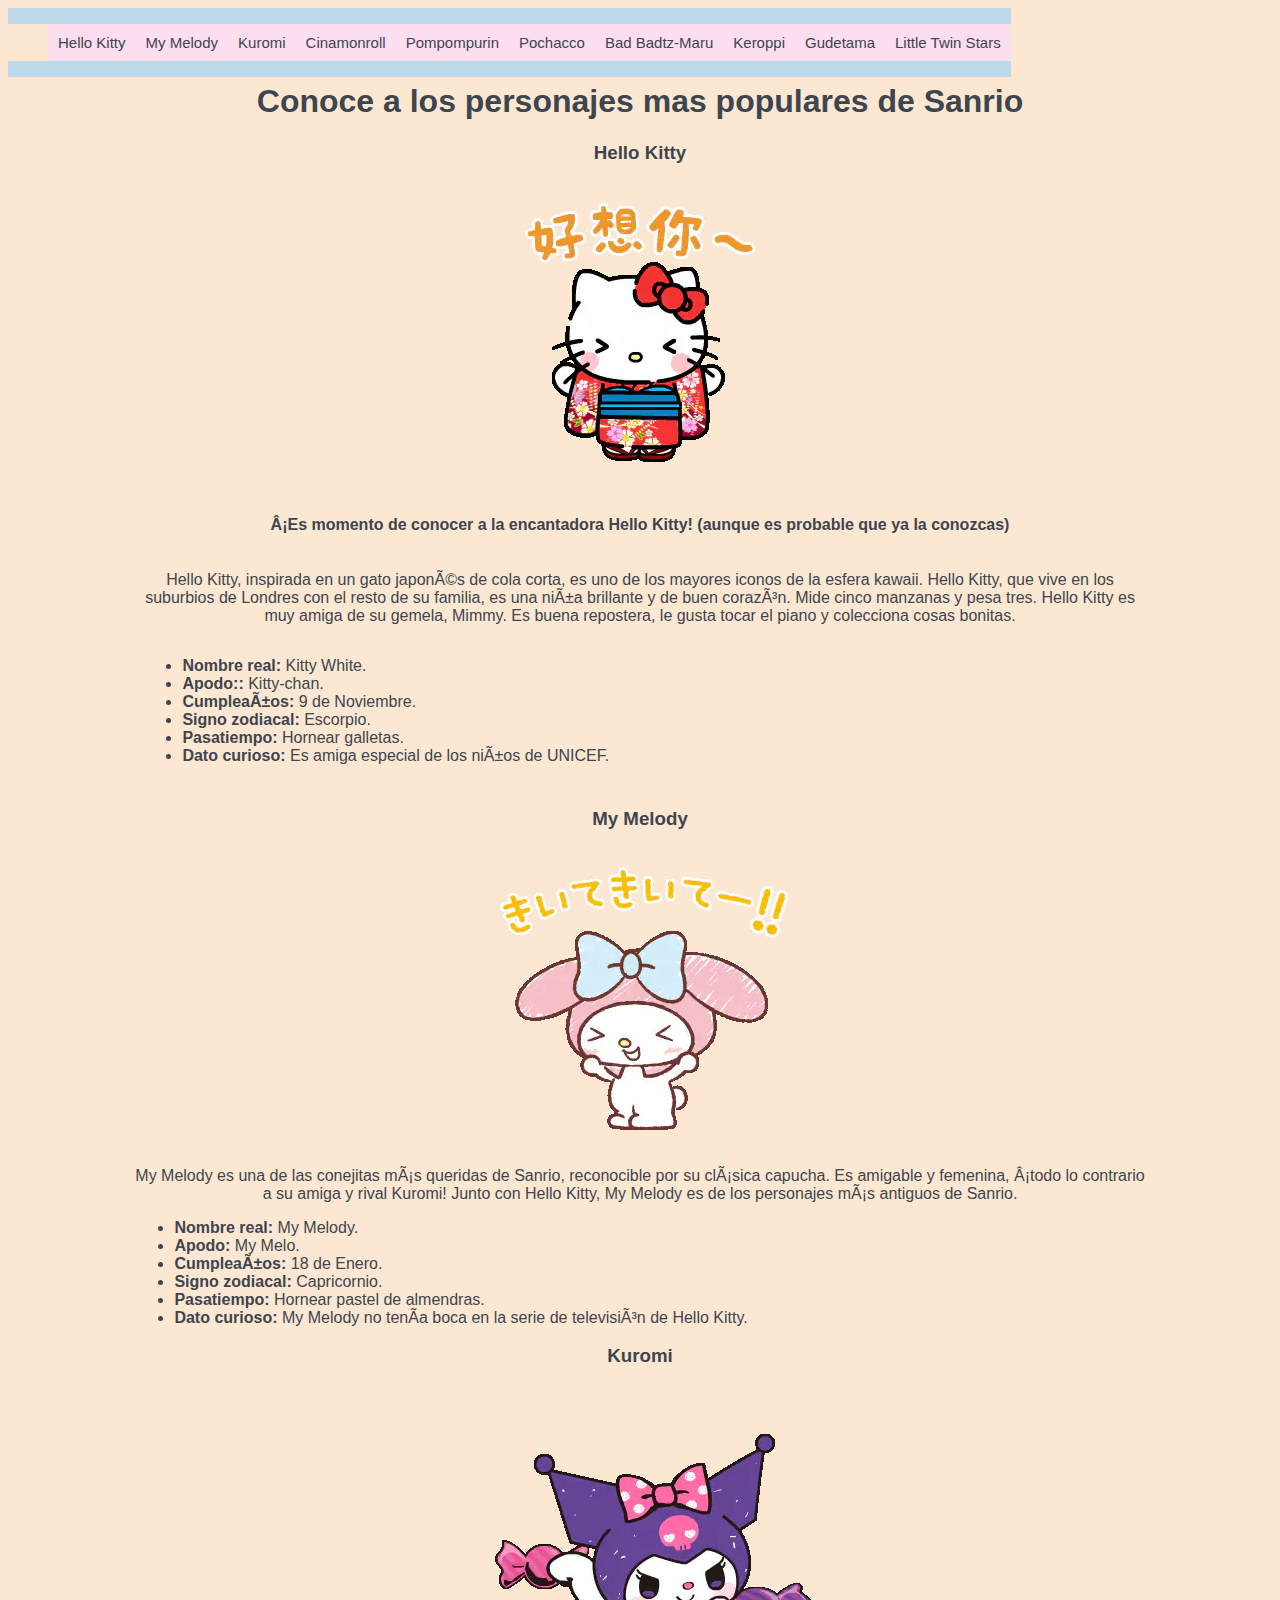
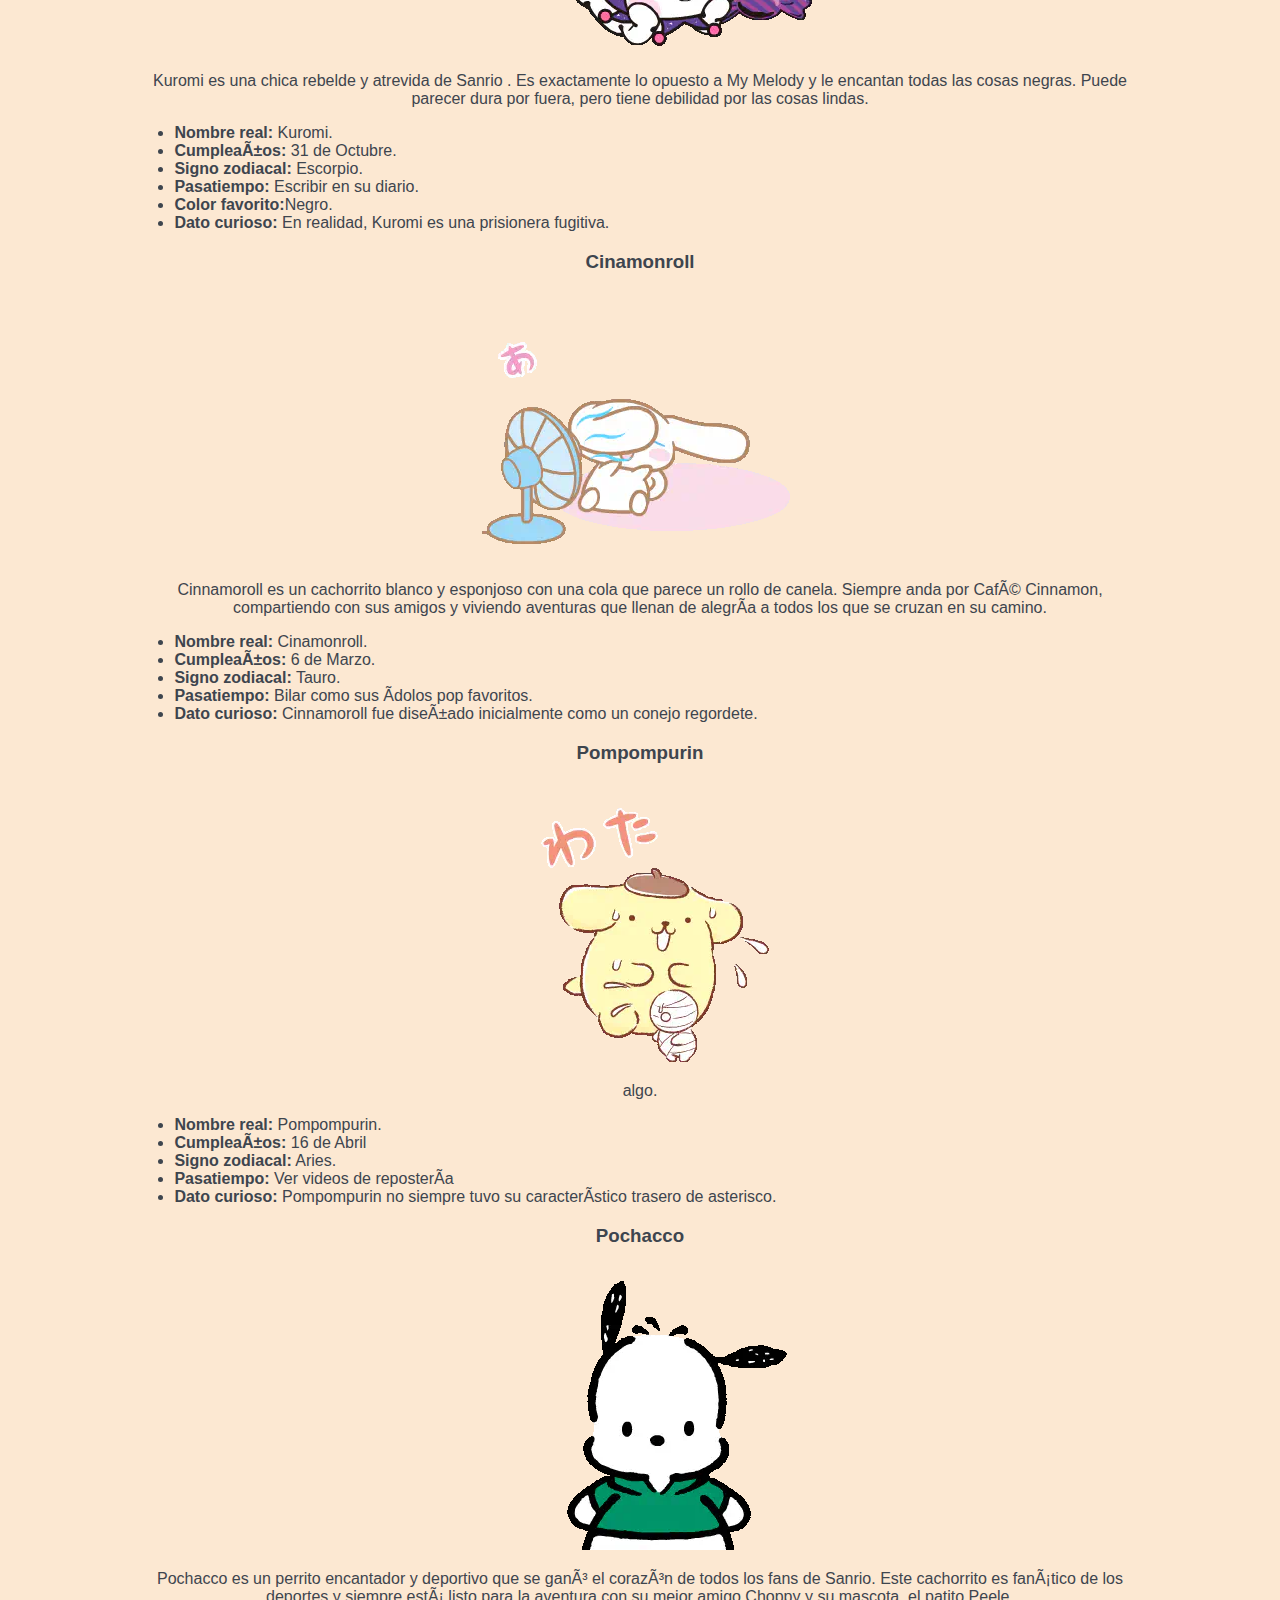
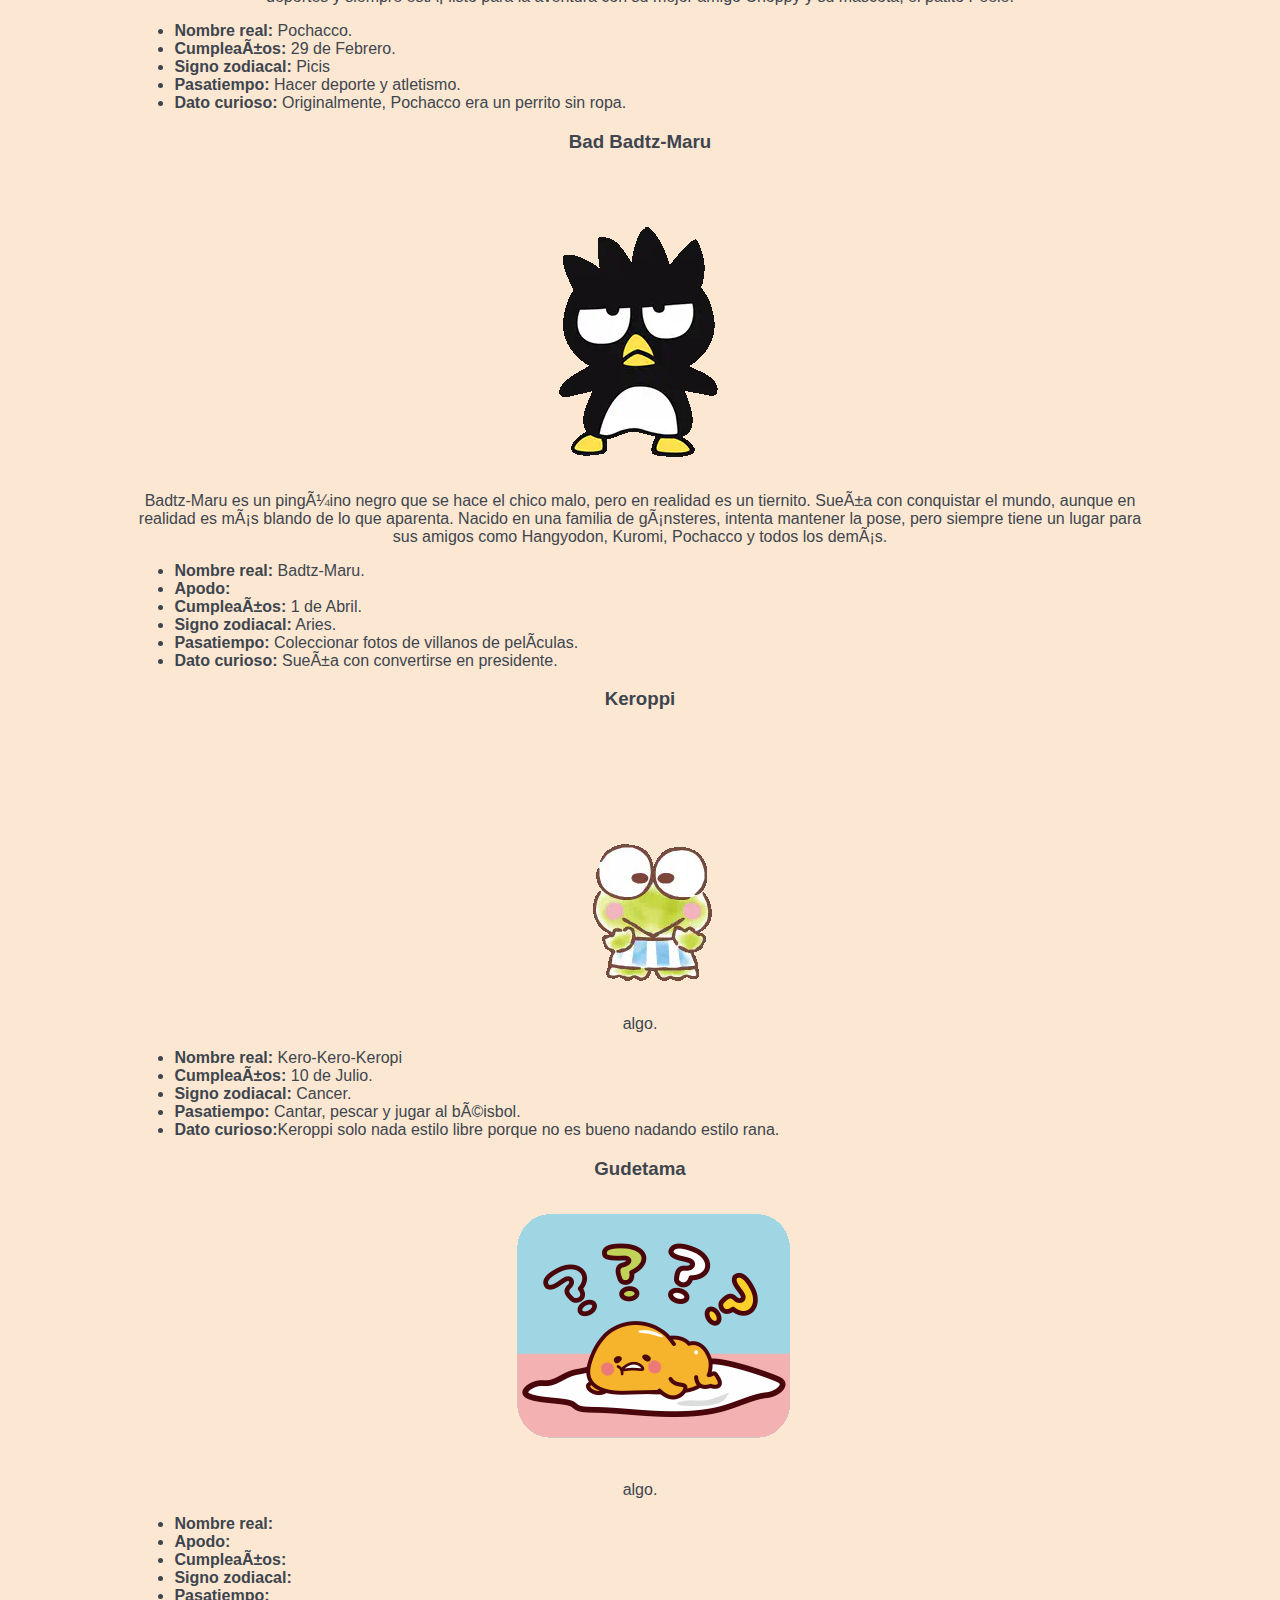
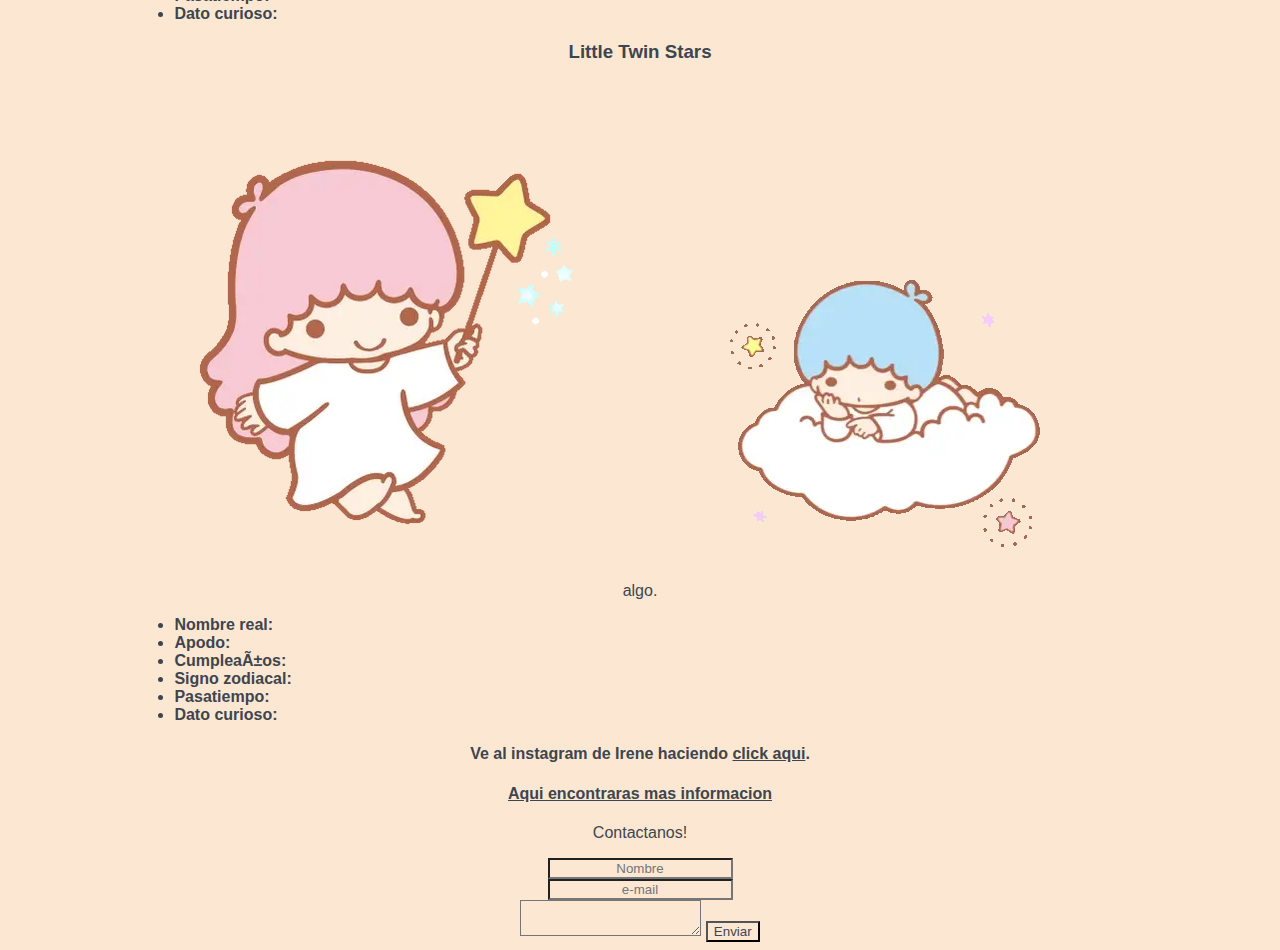
==== index.html @ 8464c9fd "Segundo commit" ====
<!-- La estructura se crea sola poniendo ! (opcion 1, solo un '!') -->
<!DOCTYPE html>
<html lang="en">

    <head>
        <meyta charset="UTF-8">
            <meta name="viewport" content="width=device-width, inicial-scale=1.0">
            <title>Blog Sanrio</title>
        <link rel="stylesheet" href="style.css">
        <link rel="shortcut icon" href ="icon.ico" />
    </head>

    <body> 
        <!-- Esto es lo que se ve en la pagina  -->
        <!-- Para comentarios 
         Control +  K + C y forma 
         un parrafo -->
        
        

        <header>
            <nav>
                <ul>
                    <li><a href="#helloKitty">Hello Kitty</a></li>
                    <li><a href="#myMelody">My Melody</a></li>
                    <li><a href="#kuromi">Kuromi</a></l>
                    <li><a href="#cinamonroll">Cinamonroll</a></li>
                    <li><a href="#pompompurin">Pompompurin</a></li>
                    <li><a href="#pochacco">Pochacco</a></li>
                    <li><a href="#badBadtzMaru">Bad Badtz-Maru</a></li>
                    <li><a href="#keroppi">Keroppi</a></li>
                    <li><a href="#gudetama">Gudetama</a></li>
                    <li><a href="#littleTwinStars">Little Twin Stars</a></li>
                </ul>
            </nav>
        </header>
        <br><br><br>

        <div class="contenedor">
            <h1>Conoce a los personajes mas populares de Sanrio</h1>

            <h3 id="helloKitty">Hello Kitty</h3>

            <div class="imagen">
                <img src="Hello Kitty.webp" alt="HelloKitty">
            </div>


            <div class="seccionUno">
                <h4>¡Es momento de conocer a la encantadora Hello Kitty! (aunque es probable que ya la conozcas)</h4>
                <p>Hello Kitty, inspirada en un gato japonés de cola corta,  es uno de los mayores iconos de la esfera kawaii. Hello Kitty, que vive en los suburbios de Londres con el resto de su familia, es una niña brillante y de buen corazón. Mide cinco manzanas y pesa tres. Hello Kitty es muy amiga de su gemela, Mimmy. Es buena repostera, le gusta tocar el piano y colecciona cosas bonitas. </p>

                <div class="datos">
                    <ul>
                        <li><strong>Nombre real:</strong> Kitty White.</li>
                        <li><strong>Apodo::</strong> Kitty-chan.</li>
                        <li><strong>Cumpleaños:</strong> 9 de Noviembre.</li>
                        <li><strong>Signo zodiacal:</strong> Escorpio.</li>
                        <li><strong>Pasatiempo:</strong> Hornear galletas.</li>
                        <li><strong>Dato curioso:</strong> Es amiga especial de los niños de UNICEF.</li>
                    </ul>
                </div>

            </div>


            <h3 id="myMelody">My Melody</h3>
            <img src="My Melody.webp" alt="MyMelody">
            <p>My Melody es una de las conejitas más queridas de Sanrio, reconocible por su clásica capucha. Es amigable y femenina, ¡todo lo contrario a su amiga y rival Kuromi! Junto con Hello Kitty, My Melody es de los personajes más antiguos de Sanrio.</p>
            <div class="datos">
                <ul>
                    <li><strong>Nombre real:</strong> My Melody.</li>
                    <li><strong>Apodo:</strong> My Melo.</li>
                    <li><strong>Cumpleaños:</strong> 18 de Enero.</li>
                    <li><strong>Signo zodiacal:</strong> Capricornio.</li>
                    <li><strong>Pasatiempo:</strong> Hornear pastel de almendras.</li>
                    <li><strong>Dato curioso:</strong> My Melody no tenía boca en la serie de televisión de Hello Kitty.</li>
                </ul>
            </div>

            <h3 id="kuromi">Kuromi</h3>
            <img src="Kuromi.webp" alt="Kuromi">
            <p>Kuromi es una chica rebelde y atrevida de Sanrio . Es exactamente lo opuesto a My Melody y le encantan todas las cosas negras. Puede parecer dura por fuera, pero tiene debilidad por las cosas lindas.</p>
            <div class="datos">
                <ul>
                    <li><strong>Nombre real:</strong> Kuromi.</li>
                    <li><strong>Cumpleaños:</strong> 31 de Octubre.</li>
                    <li><strong>Signo zodiacal:</strong> Escorpio.</li>
                    <li><strong>Pasatiempo:</strong> Escribir en su diario.</li>
                    <li><strong>Color favorito:</strong>Negro.</li>
                    <li><strong>Dato curioso:</strong> En realidad, Kuromi es una prisionera fugitiva.</li>
                </ul>
            </div>

            <h3 id="cinamonroll">Cinamonroll</h3>
            <img src="Cinnamoroll.webp" alt="Cinamonroll">
            <p>Cinnamoroll es un cachorrito blanco y esponjoso con una cola que parece un rollo de canela. Siempre anda por Café Cinnamon, compartiendo con sus amigos y viviendo aventuras que llenan de alegría a todos los que se cruzan en su camino.</p>
            <div class="datos">
                <ul>
                    <li><strong>Nombre real:</strong> Cinamonroll.</li>
                    <li><strong>Cumpleaños:</strong> 6 de Marzo.</li>
                    <li><strong>Signo zodiacal:</strong> Tauro.</li>
                    <li><strong>Pasatiempo:</strong> Bilar como sus ídolos pop favoritos.</li>
                    <li><strong>Dato curioso:</strong> Cinnamoroll fue diseñado inicialmente como un conejo regordete.</li>
                </ul>
            </div>

            <h3 id="pompompurin">Pompompurin</h3>
            <img src="Pompompurin.webp" alt="Pompompurin">
            <p>algo.</p>
            <div class="datos">
                <ul>
                    <li><strong>Nombre real:</strong> Pompompurin.</li>
                    <li><strong>Cumpleaños:</strong> 16 de Abril</li>
                    <li><strong>Signo zodiacal:</strong> Aries.</li>
                    <li><strong>Pasatiempo:</strong> Ver videos de repostería</li>
                    <li><strong>Dato curioso:</strong> Pompompurin no siempre tuvo su característico trasero de asterisco.</li>
                </ul>
            </div>
            
            <h3 id="pochacco">Pochacco</h3> 
            <img src="Pochacco.webp" alt="Pochacco">
            <p>Pochacco es un perrito encantador y deportivo que se ganó el corazón de todos los fans de Sanrio. Este cachorrito es fanático de los deportes y siempre está listo para la aventura con su mejor amigo Choppy y su mascota, el patito Peele.</p>
            <div class="datos">
                <ul>
                    <li><strong>Nombre real:</strong> Pochacco.</li>
                    <li><strong>Cumpleaños:</strong> 29 de Febrero.</li>
                    <li><strong>Signo zodiacal:</strong> Picis</li>
                    <li><strong>Pasatiempo:</strong> Hacer deporte y atletismo.</li>
                    <li><strong>Dato curioso:</strong> Originalmente, Pochacco era un perrito sin ropa.</li>
                </ul>
            </div>

            <h3 id="badBadtzMaru">Bad Badtz-Maru</h3>
            <img src="Bad Badtz-Maru.webp" alt="BadBadtz-Maru">
            <p>Badtz-Maru es un pingüino negro que se hace el chico malo, pero en realidad es un tiernito. Sueña con conquistar el mundo, aunque en realidad es más blando de lo que aparenta. Nacido en una familia de gánsteres, intenta mantener la pose, pero siempre tiene un lugar para sus amigos como Hangyodon, Kuromi, Pochacco y todos los demás.</p>
            <div class="datos">
                <ul>
                    <li><strong>Nombre real:</strong> Badtz-Maru.</li>
                    <li><strong>Apodo:</strong></li>
                    <li><strong>Cumpleaños:</strong> 1 de Abril.</li>
                    <li><strong>Signo zodiacal:</strong> Aries.</li>
                    <li><strong>Pasatiempo:</strong> Coleccionar fotos de villanos de películas.</li>
                    <li><strong>Dato curioso:</strong> Sueña con convertirse en presidente.</li>
                </ul>
            </div>

            <h3 id="keroppi">Keroppi</h3>
            <img src="Keroppi.webp" alt="Keroppi">
            <p>algo.</p>
            <div class="datos">
                <ul>
                    <li><strong>Nombre real:</strong> Kero-Kero-Keropi</li>
                    <li><strong>Cumpleaños:</strong> 10 de Julio. </li>
                    <li><strong>Signo zodiacal:</strong> Cancer.</li>
                    <li><strong>Pasatiempo:</strong> Cantar, pescar y jugar al béisbol.</li>
                    <li><strong>Dato curioso:</strong>Keroppi solo nada estilo libre porque no es bueno nadando estilo rana.</li>
                </ul>
            </div>

            <h3 id="gudetama">Gudetama</h3>
            <img src="Gudetama.gif" alt="Gudetama">
            <p>algo.</p>
            <div class="datos">
                <ul>
                    <li><strong>Nombre real:</strong></li>
                    <li><strong>Apodo:</strong></li>
                    <li><strong>Cumpleaños:</strong></li>
                    <li><strong>Signo zodiacal:</strong></li>
                    <li><strong>Pasatiempo:</strong></li>
                    <li><strong>Dato curioso:</strong></li>
                </ul>
            </div>

            <h3 id="littleTwinStars">Little Twin Stars</h3>
            <img src="Little Star 2.webp" alt="TwinStar">
            <img src="Little Star 1.webp" alt="TwinStar">
            <p>algo.</p>
            <div class="datos">
                <ul>
                    <li><strong>Nombre real:</strong></li>
                    <li><strong>Apodo:</strong></li>
                    <li><strong>Cumpleaños:</strong></li>
                    <li><strong>Signo zodiacal:</strong></li>
                    <li><strong>Pasatiempo:</strong></li>
                    <li><strong>Dato curioso:</strong></li>
                </ul>
            </div>


            <h4>Ve al instagram de Irene haciendo <a href="https://www.instagram.com/irenecorb/">click aqui</a>.</h4>
            <h4><a href="Pagina1.html"> Aqui encontraras mas informacion</a></h4>

            <p>Contactanos!</p>
            <form>
                <input type="text" placeholder="Nombre" />
                <br>

                <input type="email" placeholder="e-mail"/>
                <br>

                <textarea></textarea>

                <button>Enviar</button>

            </form>
        </div>

    </body>
</html>
---- style.css ----
*{
    background-color: rgb(252,232,210);
    font-family: Arial, sans-serif;
    color:  rgb(62,69,78);
    text-align: center;
}

.contenedor{
    width:80%;
    margin:auto;
    background-color: rgb(255, 255, 255),
}

header {
    width: 100%;
    position: static;
    z-index: auto;
}
  
nav {
    float: left;
    background-color: rgba(188,217,234);

}
  
nav ul {
    list-style: none;
    overflow: hidden; 
}
  
nav ul li {
    float: left;
    font-size: 15px;
    
}

nav ul li a {
    display: block;
    padding: 10px;
    color: rgb(62,69,78);
    background-color: rgba(252,222,240);
    text-decoration: none;
}

nav ul li a:hover {
    background-color: rgb(238, 203, 255);
}

.seccionUno{
    border: 10px;
    padding: 0.5rem;
    display: flex;
    flex-direction: column;
}

.imagen{
    width: 900;
    margin: auto;
}

.datos li{
    text-align: left;
}
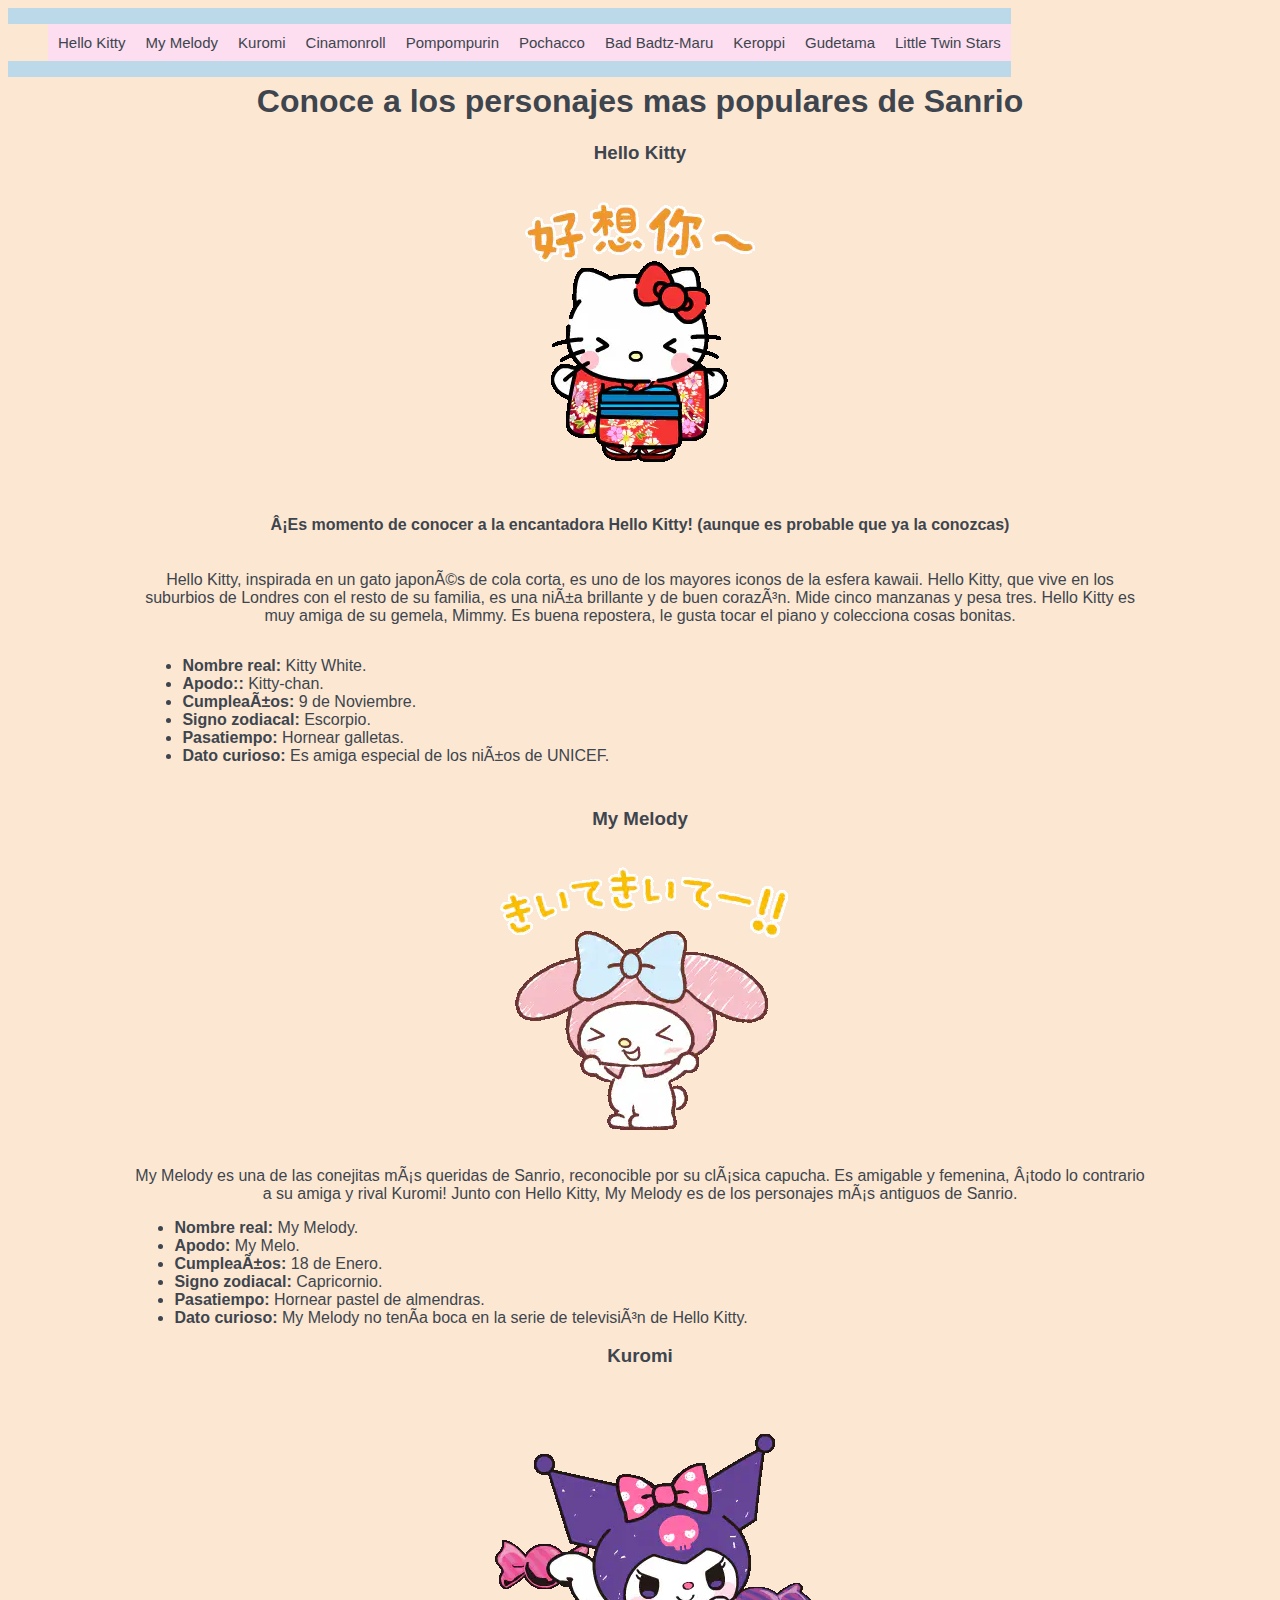
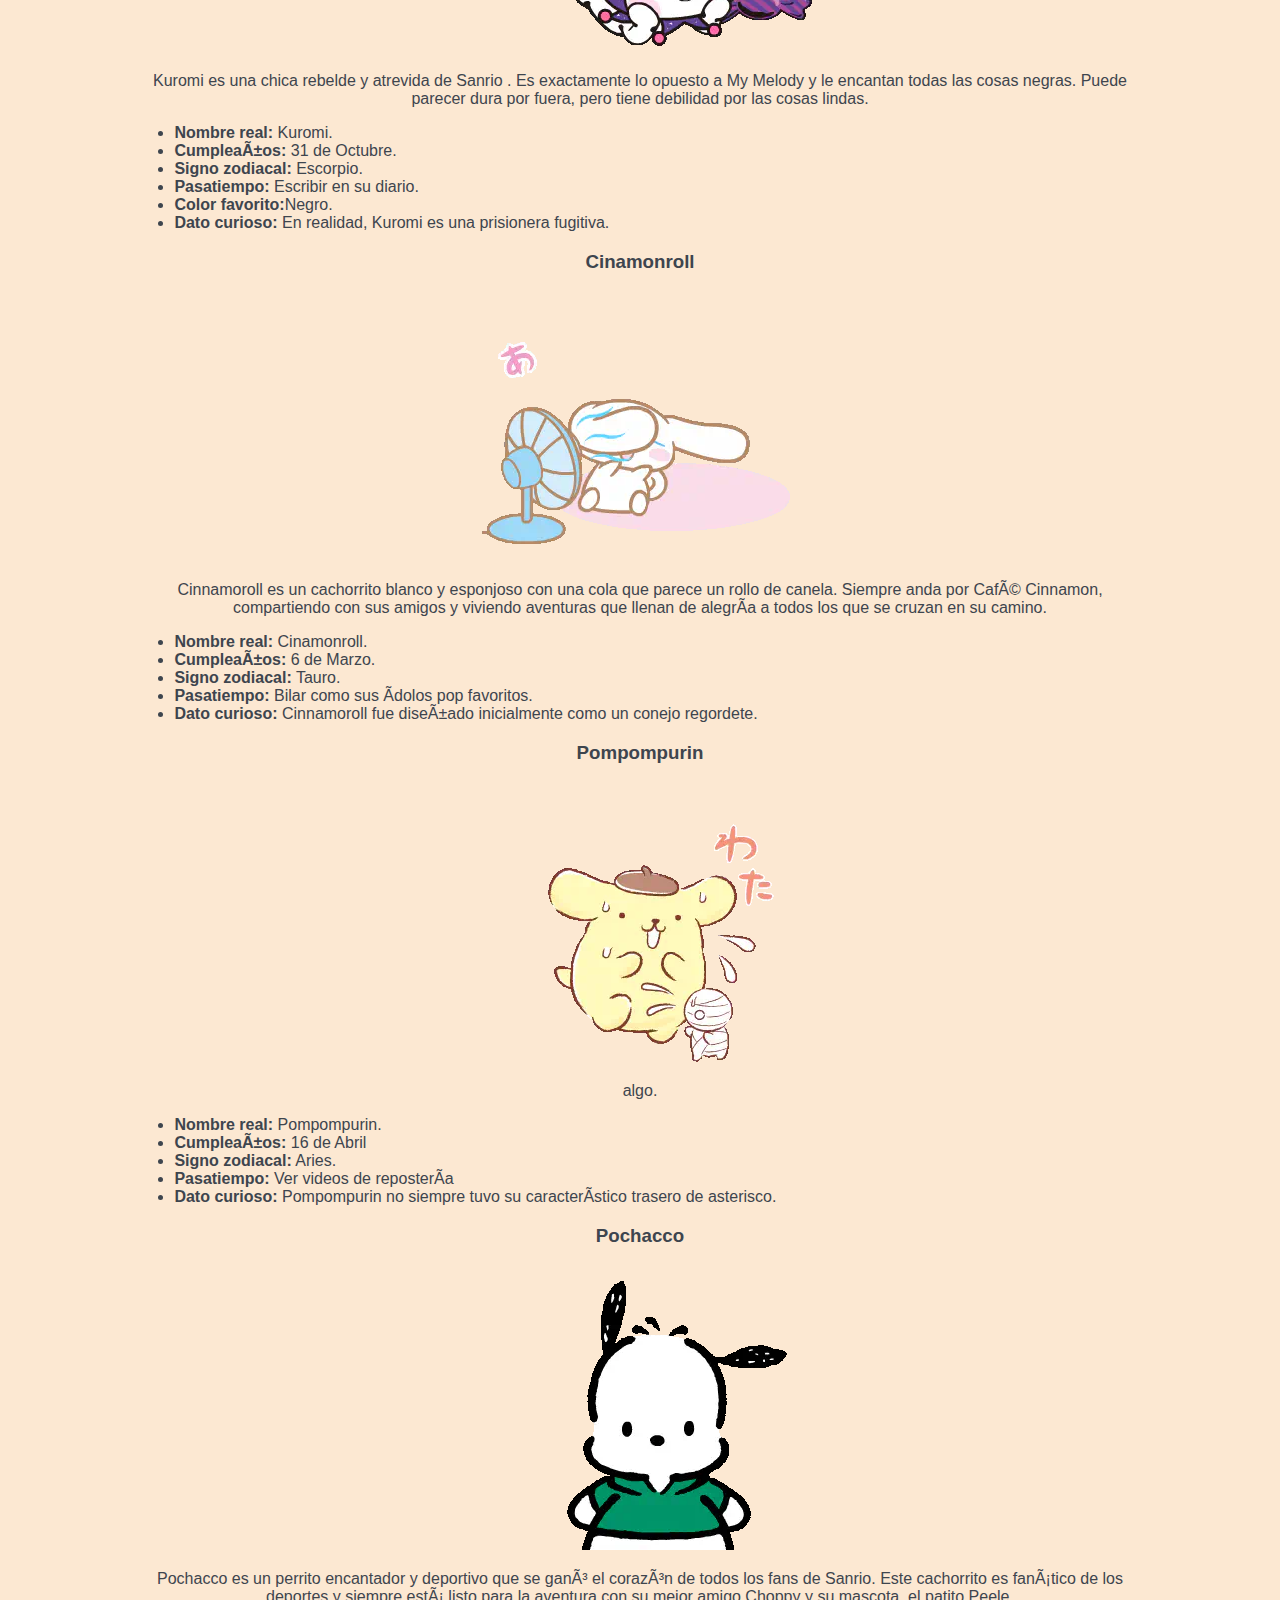
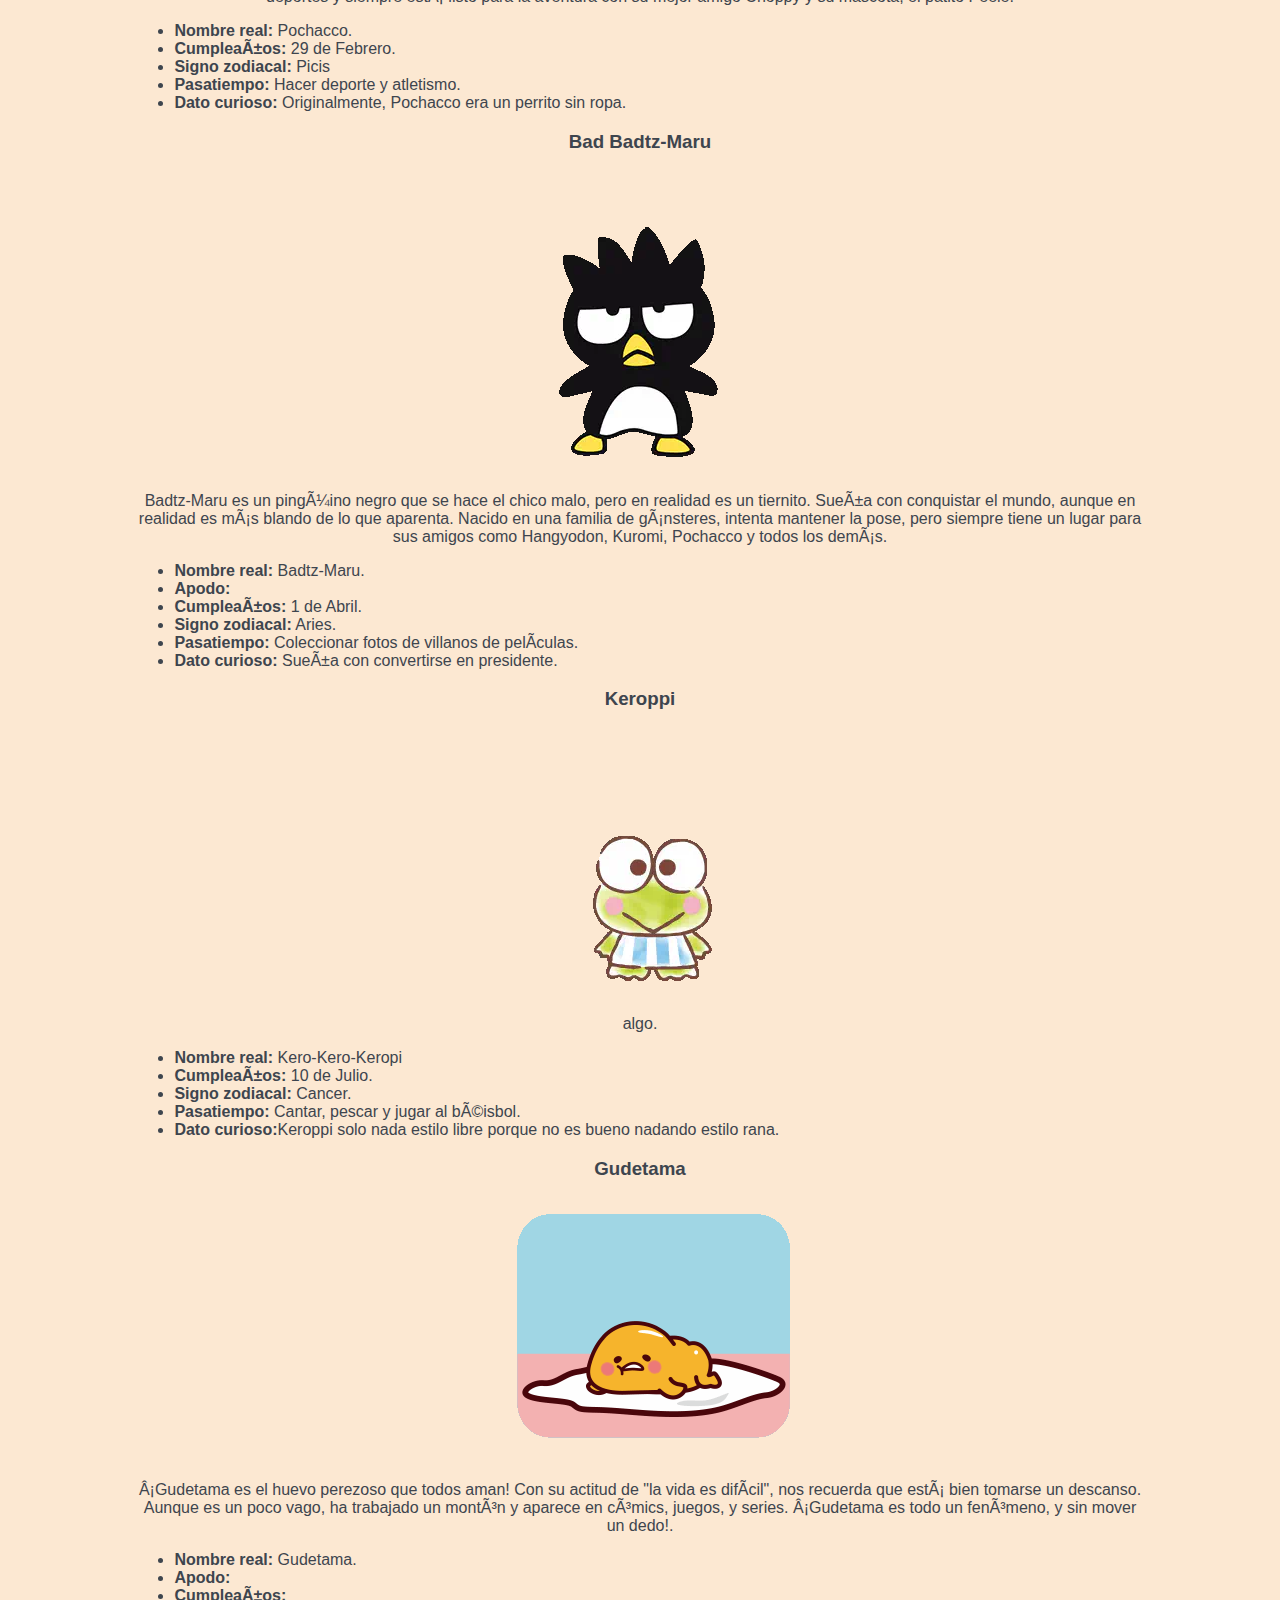
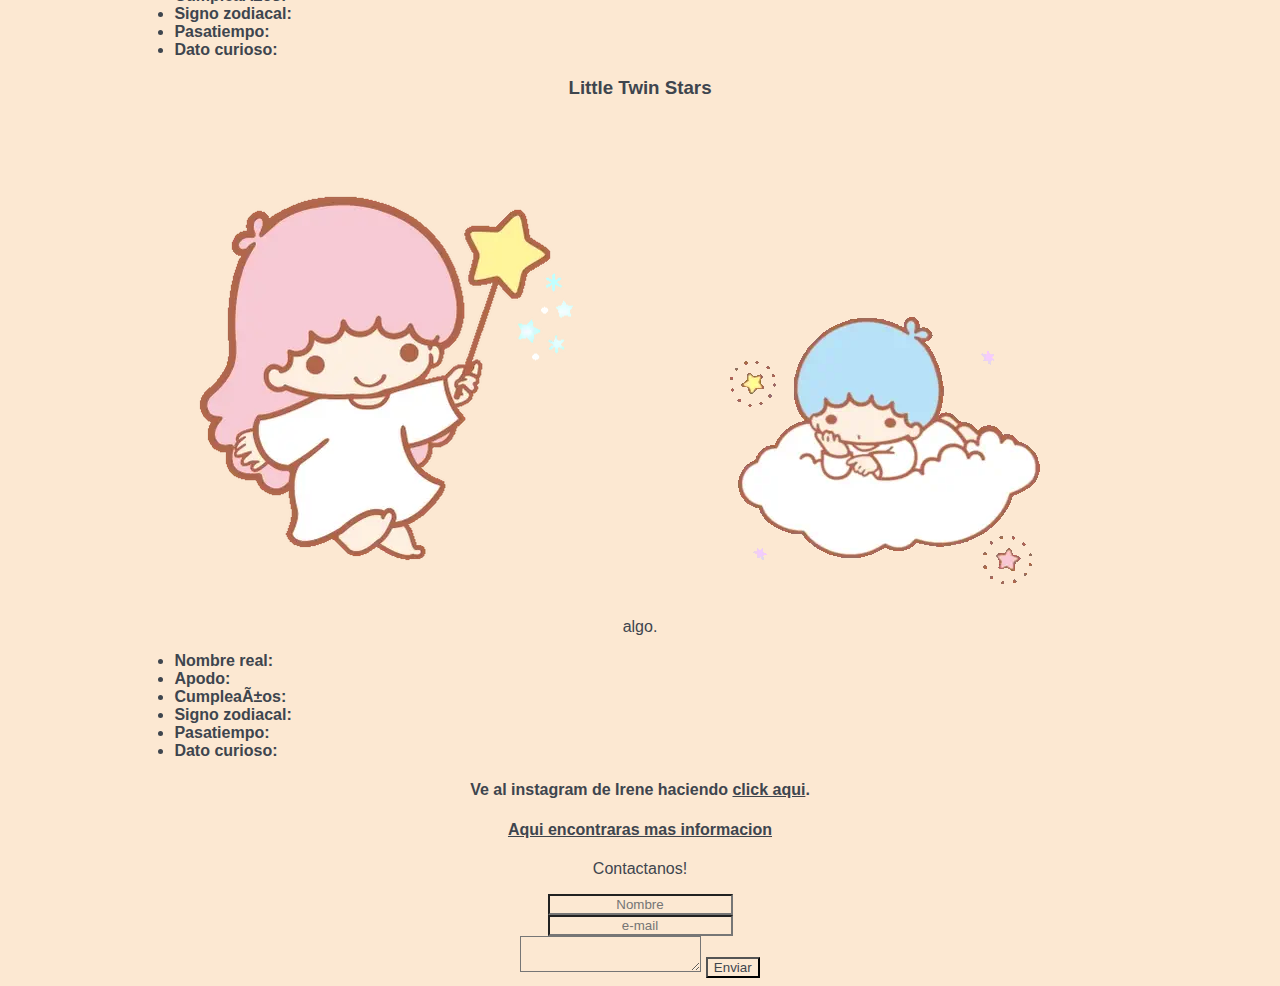
==== commit 91746270: "Segundo Cambio" ====
--- a/index.html
+++ b/index.html
@@ -160,6 +160,21 @@
 
             <h3 id="gudetama">Gudetama</h3>
             <img src="Gudetama.gif" alt="Gudetama">
+            <p>¡Gudetama es el huevo perezoso que todos aman! Con su actitud de "la vida es difícil", nos recuerda que está bien tomarse un descanso. Aunque es un poco vago, ha trabajado un montón y aparece en cómics, juegos, y series. ¡Gudetama es todo un fenómeno, y sin mover un dedo!.</p>
+            <div class="datos">
+                <ul>
+                    <li><strong>Nombre real:</strong> Gudetama.</li>
+                    <li><strong>Apodo:</strong></li>
+                    <li><strong>Cumpleaños:</strong></li>
+                    <li><strong>Signo zodiacal:</strong></li>
+                    <li><strong>Pasatiempo:</strong></li>
+                    <li><strong>Dato curioso:</strong></li>
+                </ul>
+            </div>
+
+            <h3 id="littleTwinStars">Little Twin Stars</h3>
+            <img src="Little Star 2.webp" alt="TwinStar">
+            <img src="Little Star 1.webp" alt="TwinStar">
             <p>algo.</p>
             <div class="datos">
                 <ul>
@@ -172,21 +187,6 @@
                 </ul>
             </div>
 
-            <h3 id="littleTwinStars">Little Twin Stars</h3>
-            <img src="Little Star 2.webp" alt="TwinStar">
-            <img src="Little Star 1.webp" alt="TwinStar">
-            <p>algo.</p>
-            <div class="datos">
-                <ul>
-                    <li><strong>Nombre real:</strong></li>
-                    <li><strong>Apodo:</strong></li>
-                    <li><strong>Cumpleaños:</strong></li>
-                    <li><strong>Signo zodiacal:</strong></li>
-                    <li><strong>Pasatiempo:</strong></li>
-                    <li><strong>Dato curioso:</strong></li>
-                </ul>
-            </div>
-
 
             <h4>Ve al instagram de Irene haciendo <a href="https://www.instagram.com/irenecorb/">click aqui</a>.</h4>
             <h4><a href="Pagina1.html"> Aqui encontraras mas informacion</a></h4>
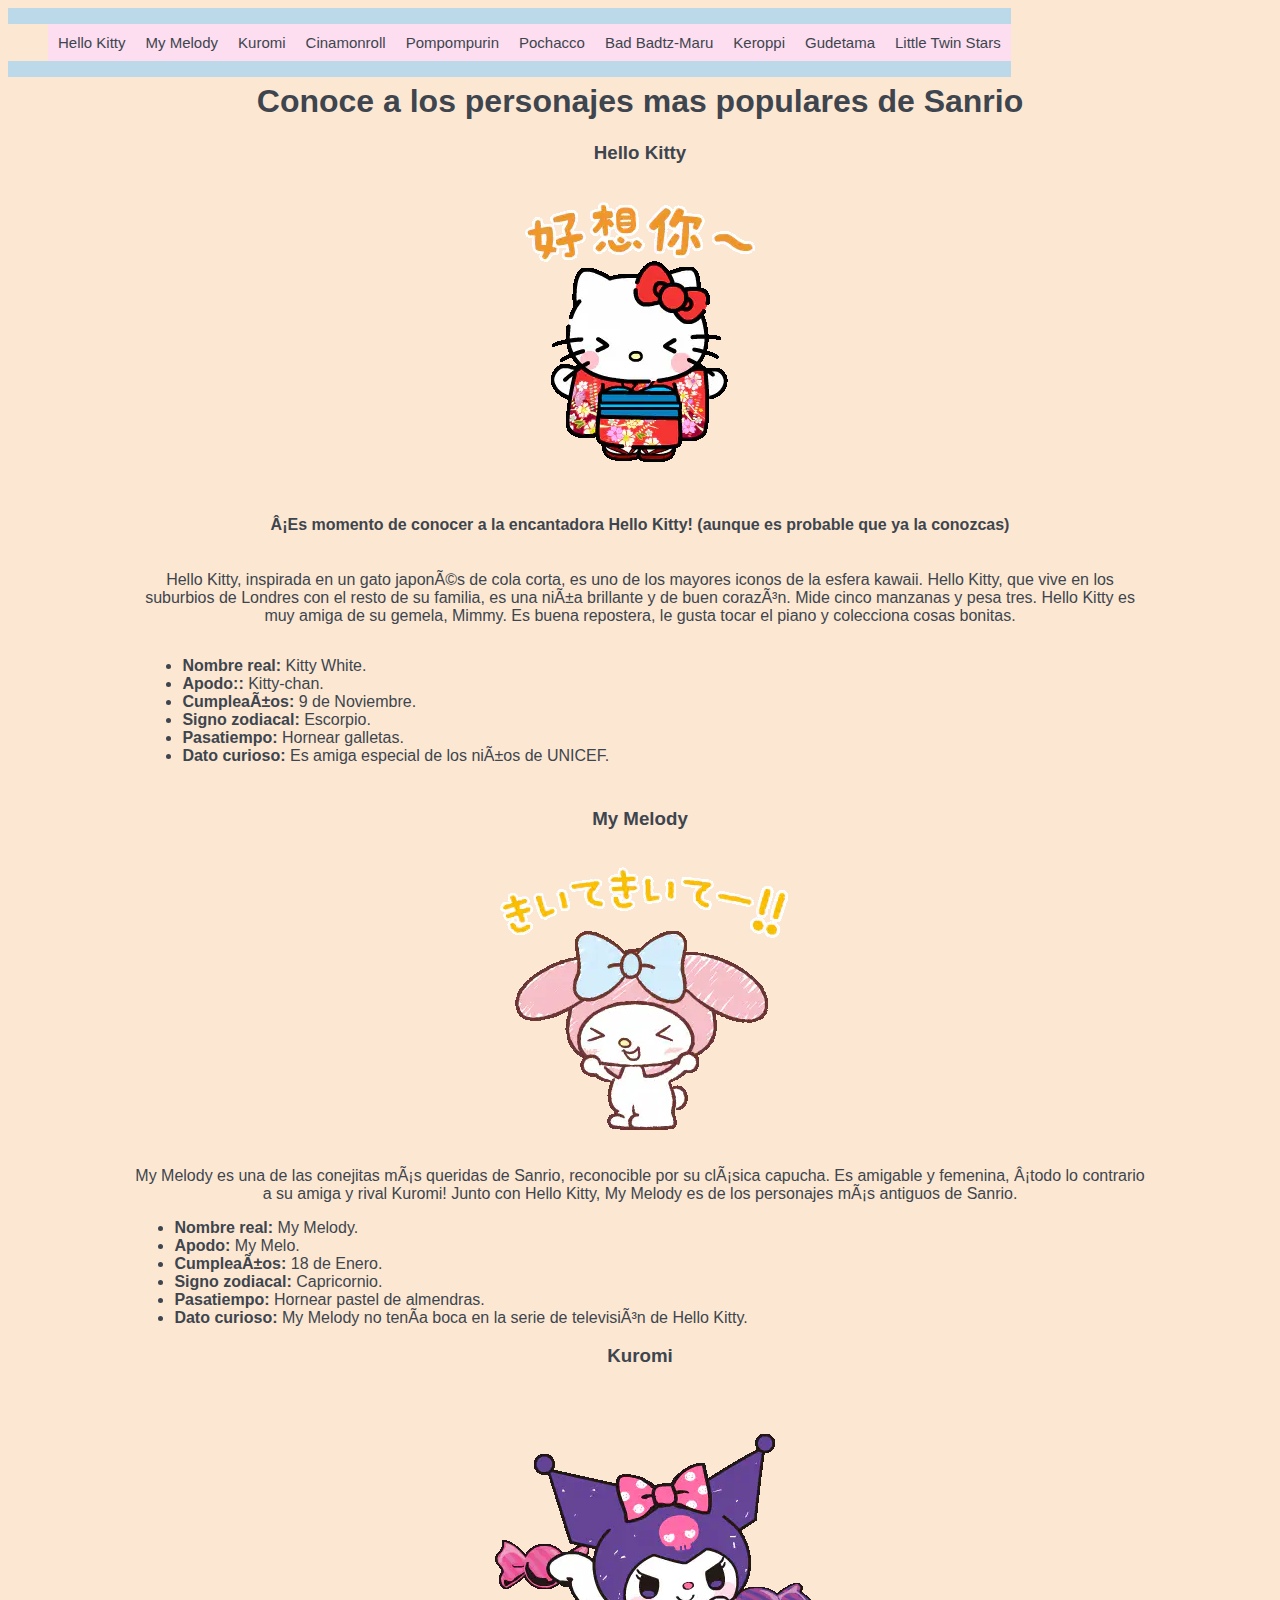
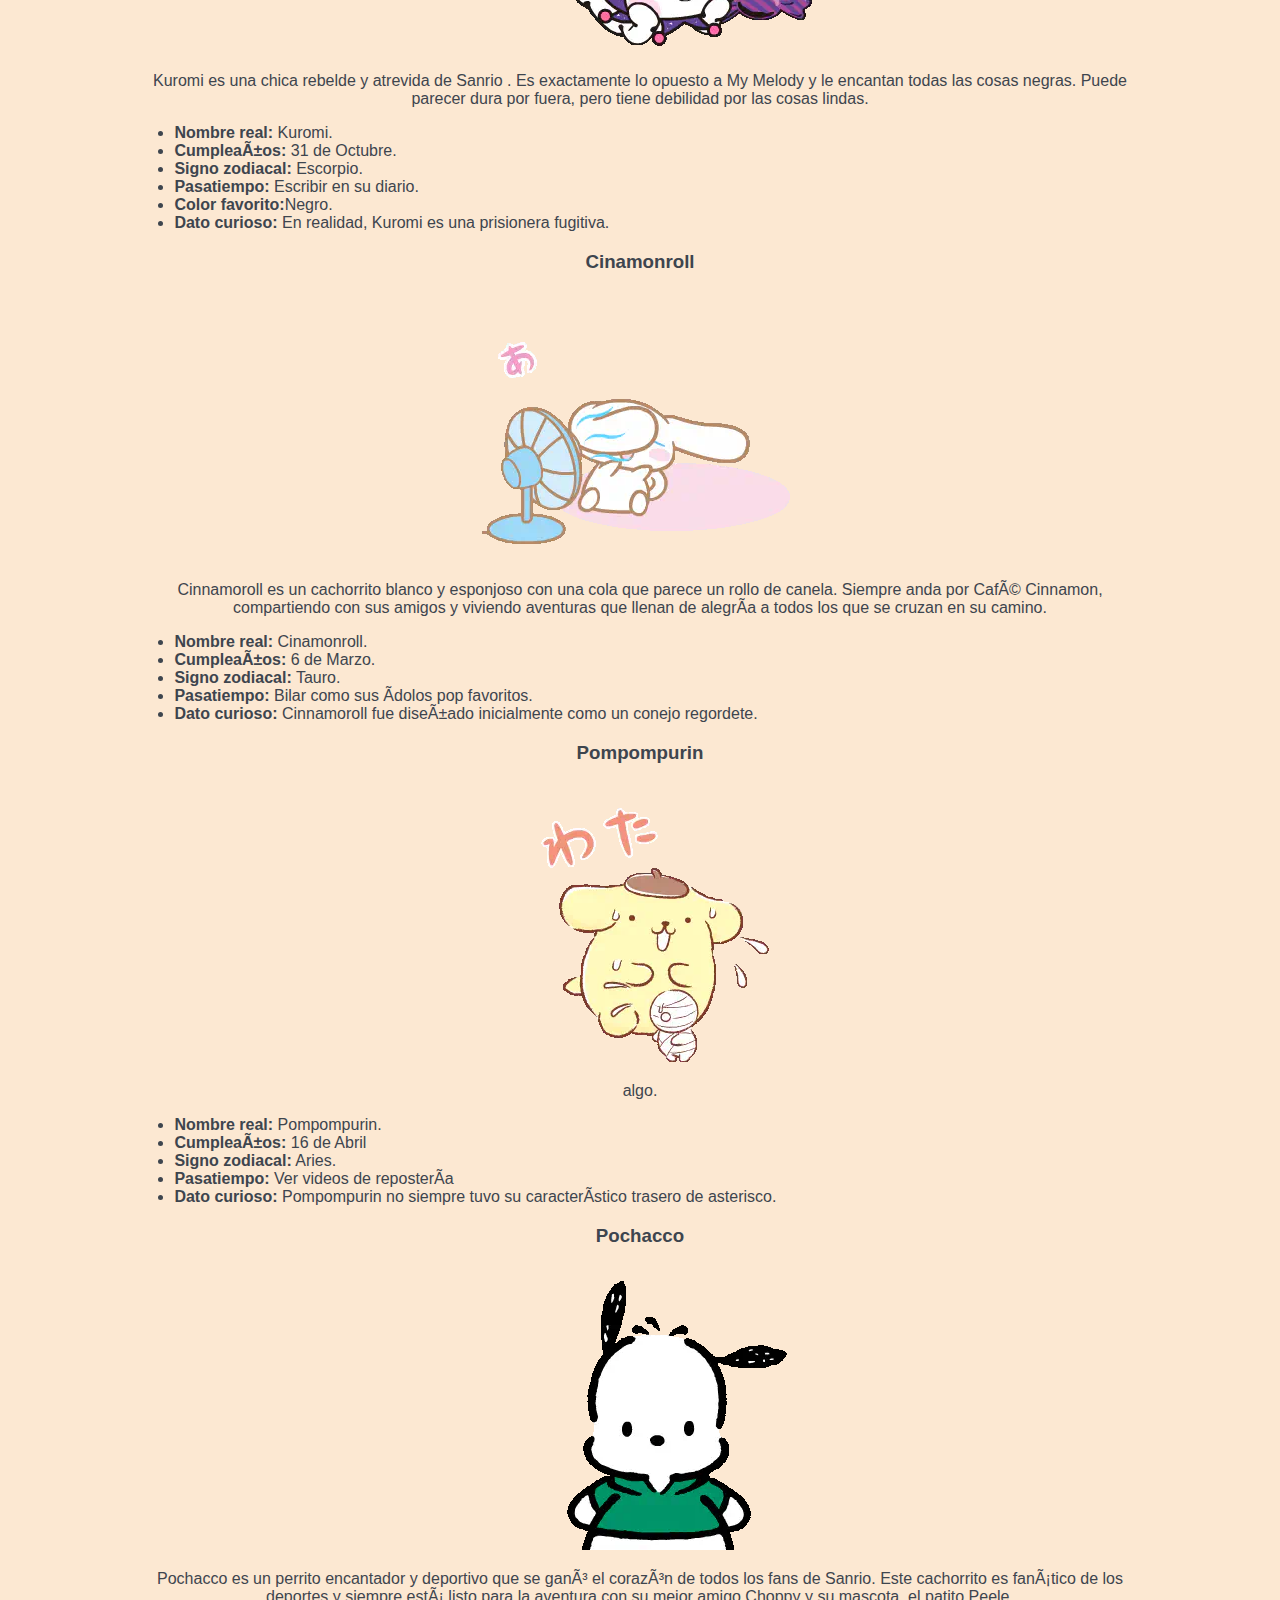
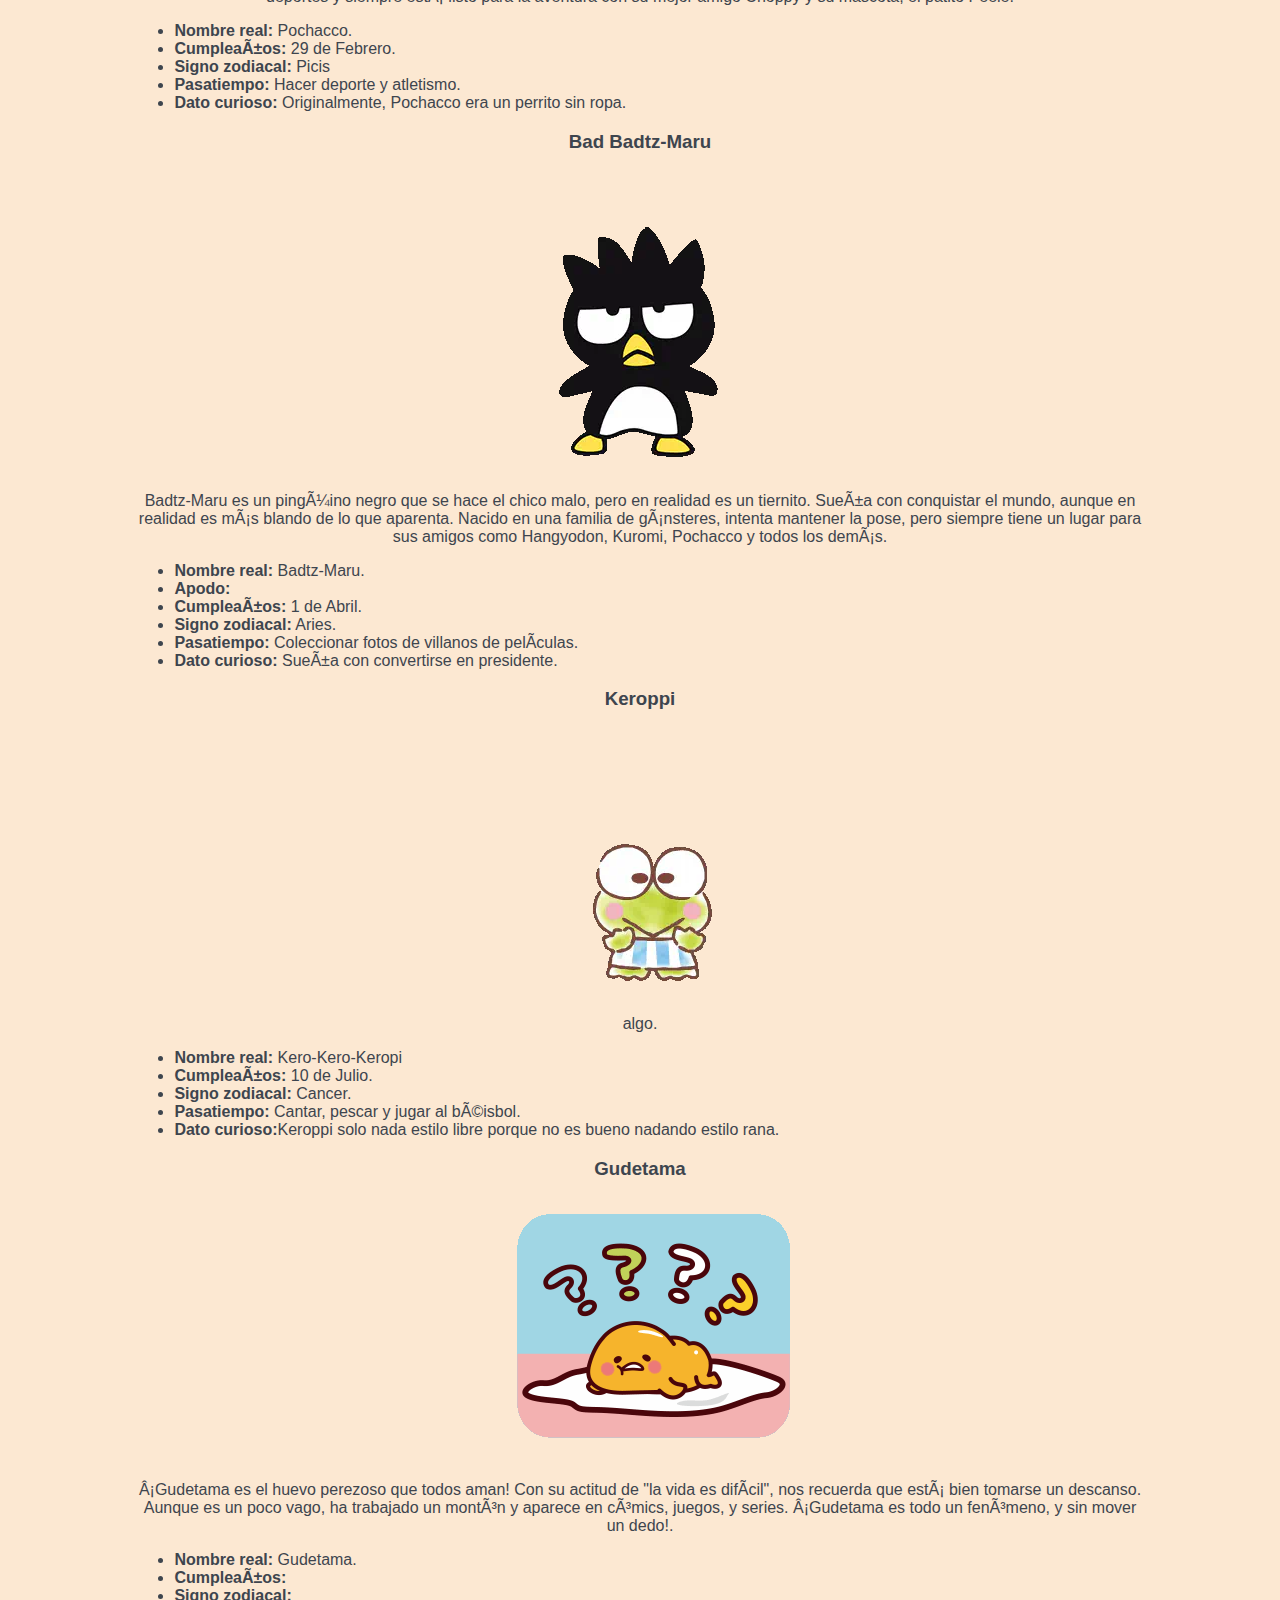
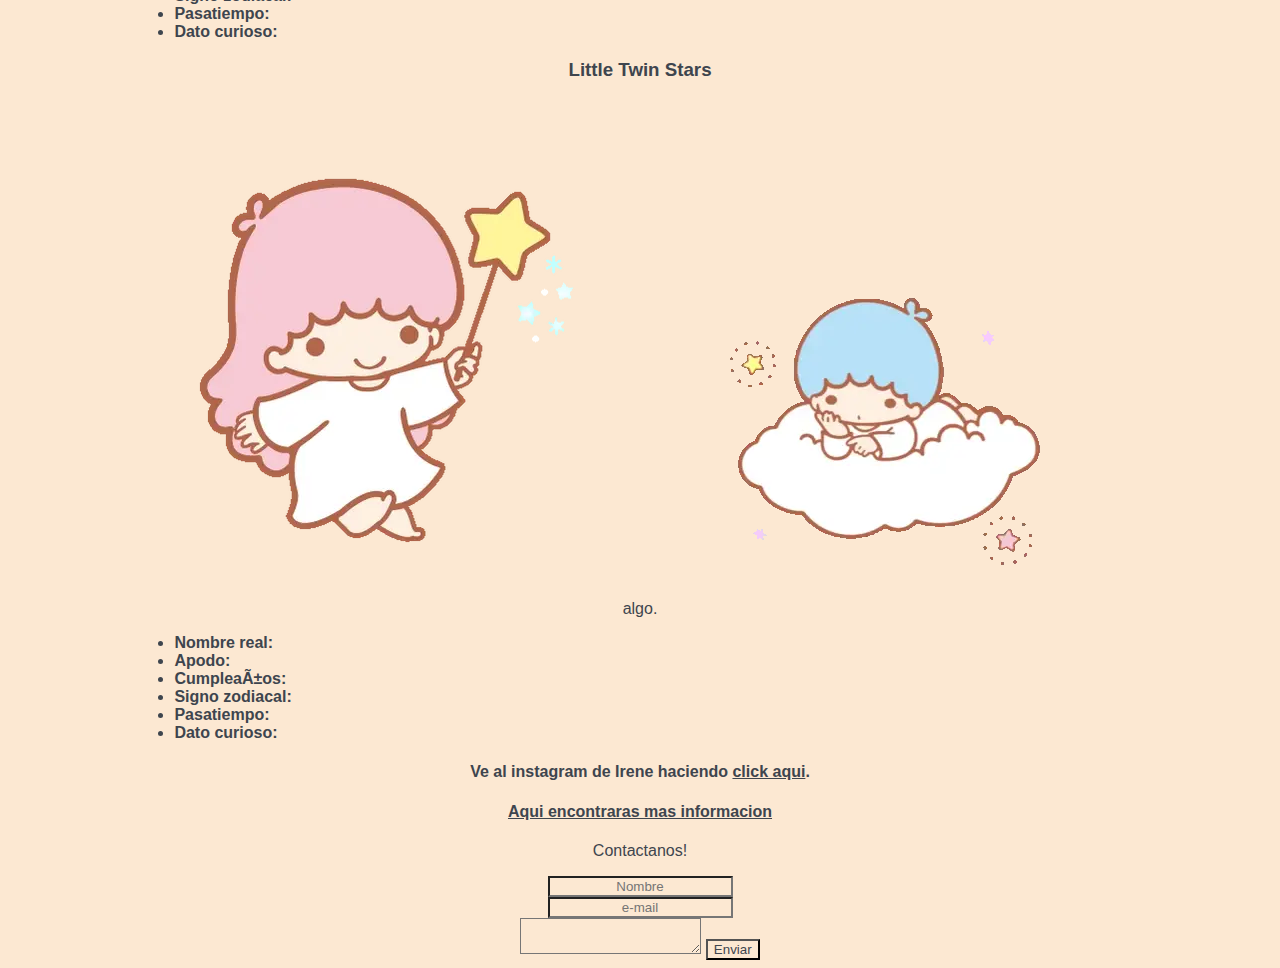
==== commit 90aea240: "tercer commit" ====
--- a/index.html
+++ b/index.html
@@ -164,7 +164,6 @@
             <div class="datos">
                 <ul>
                     <li><strong>Nombre real:</strong> Gudetama.</li>
-                    <li><strong>Apodo:</strong></li>
                     <li><strong>Cumpleaños:</strong></li>
                     <li><strong>Signo zodiacal:</strong></li>
                     <li><strong>Pasatiempo:</strong></li>
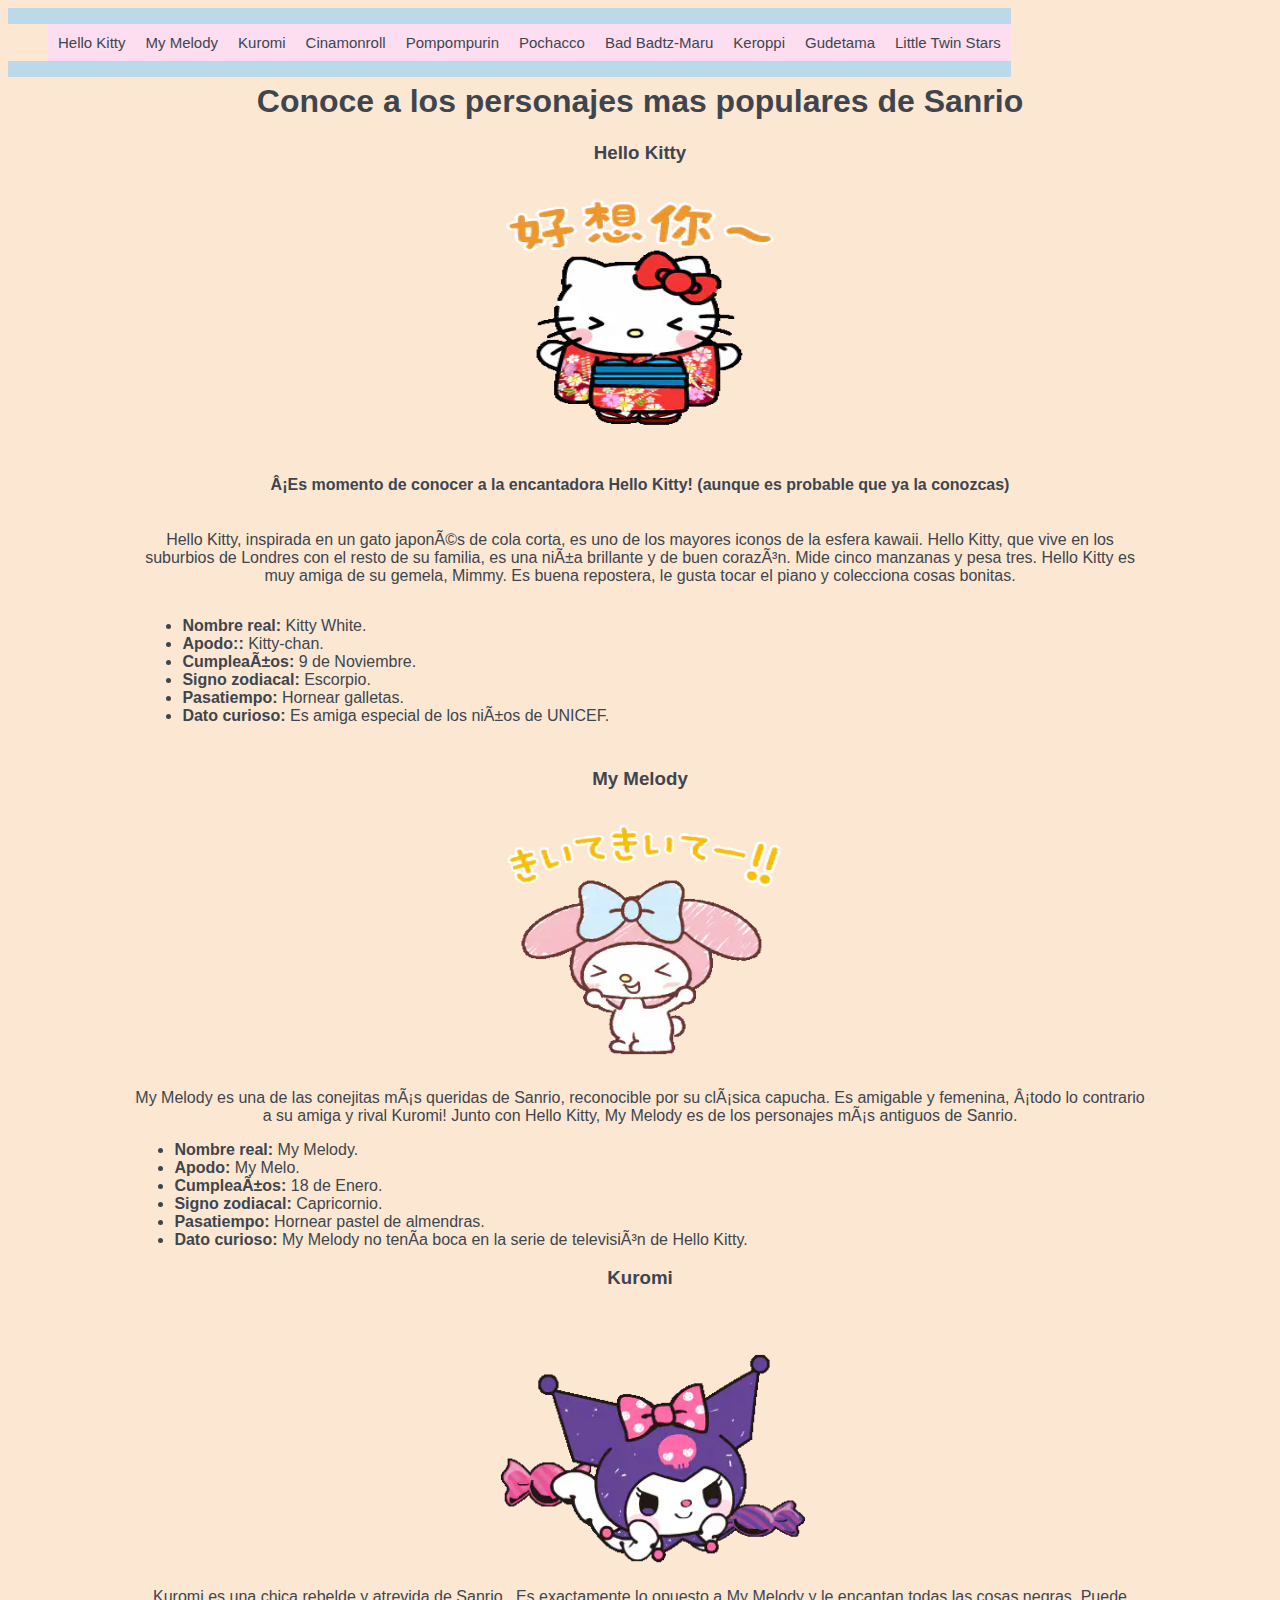
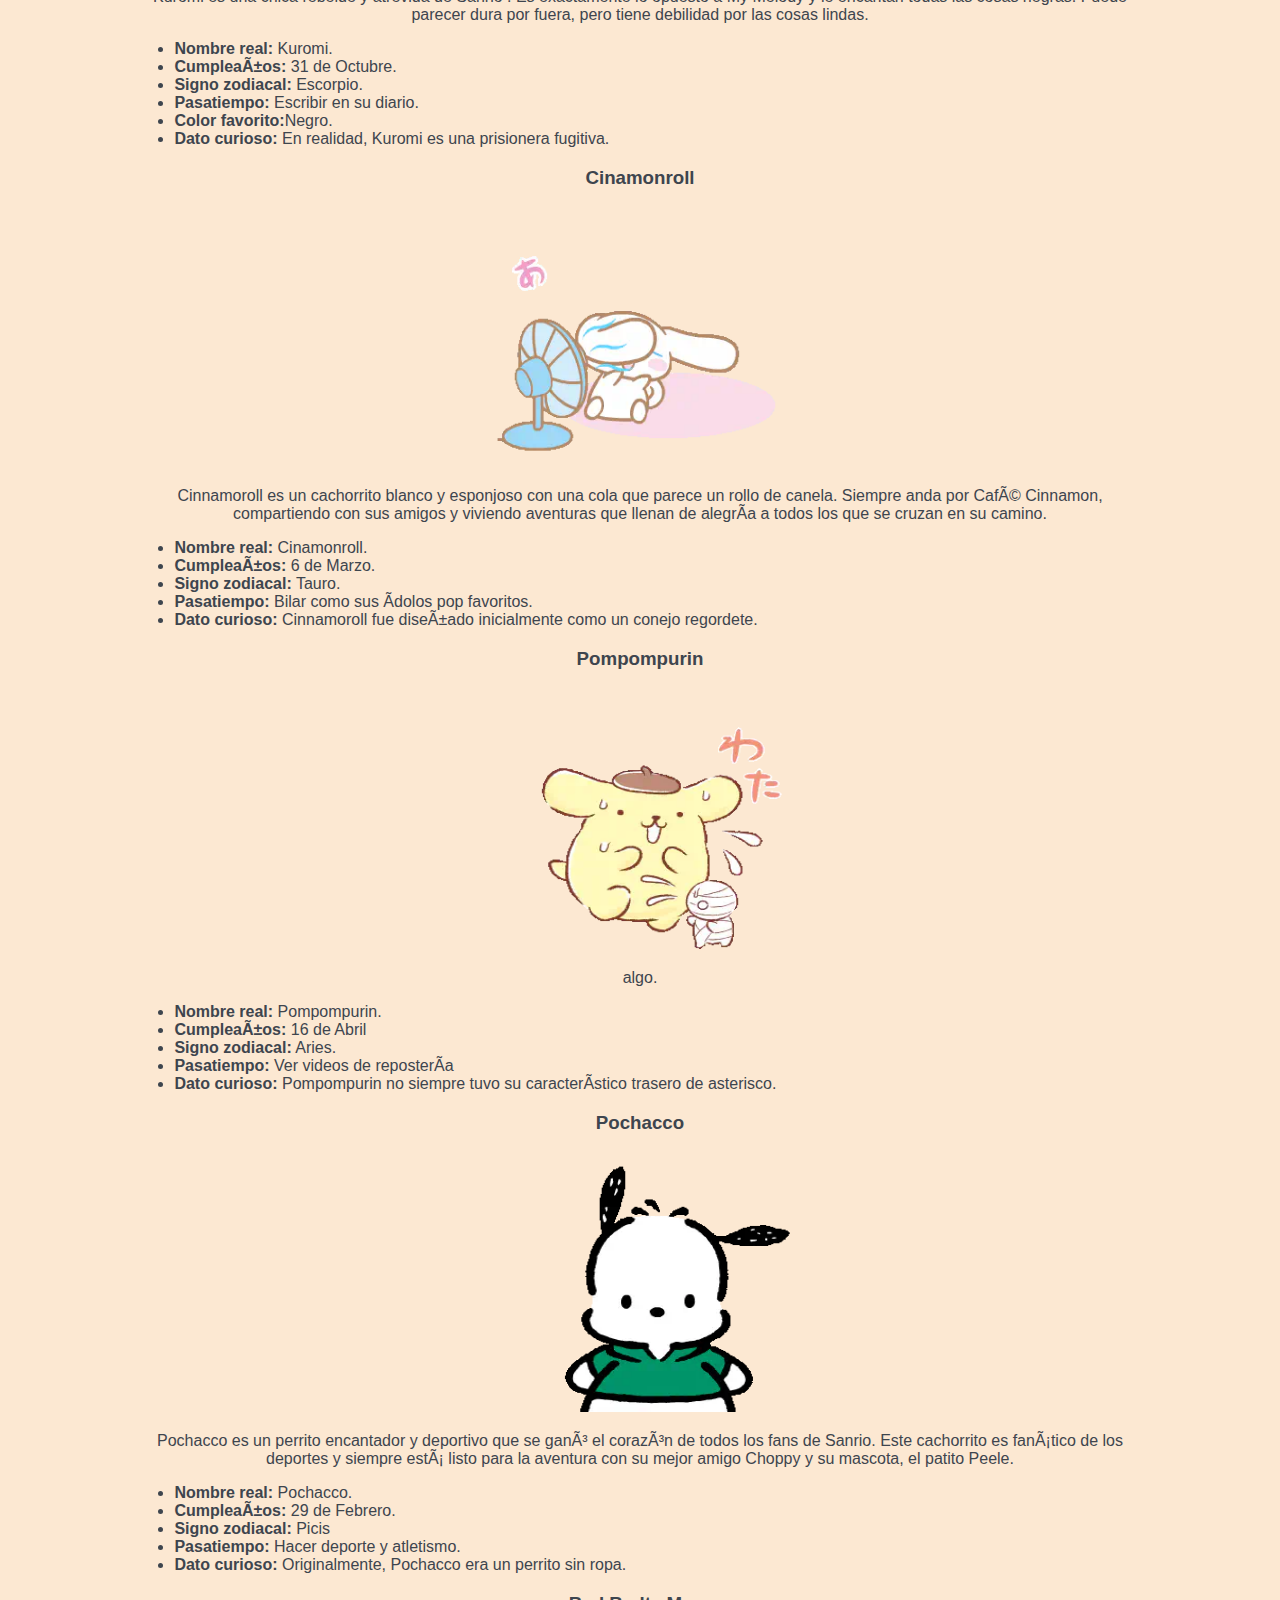
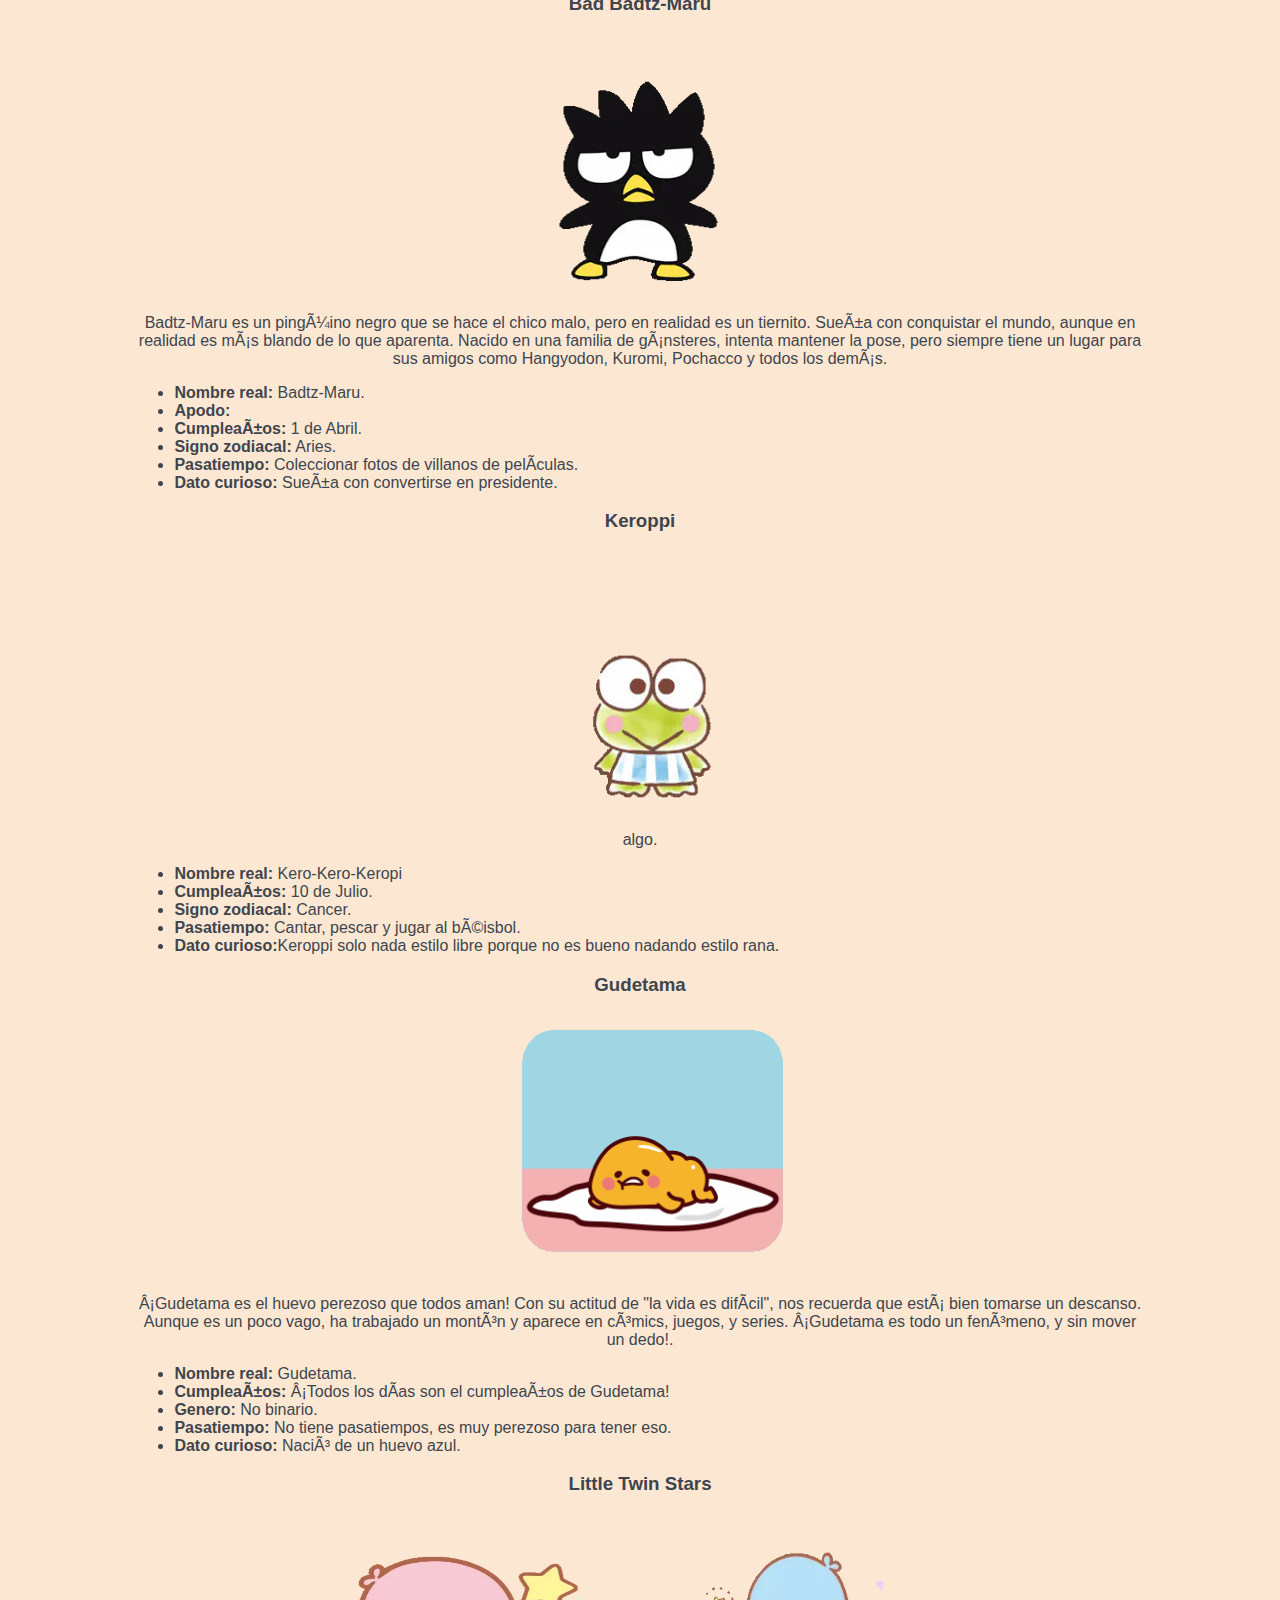
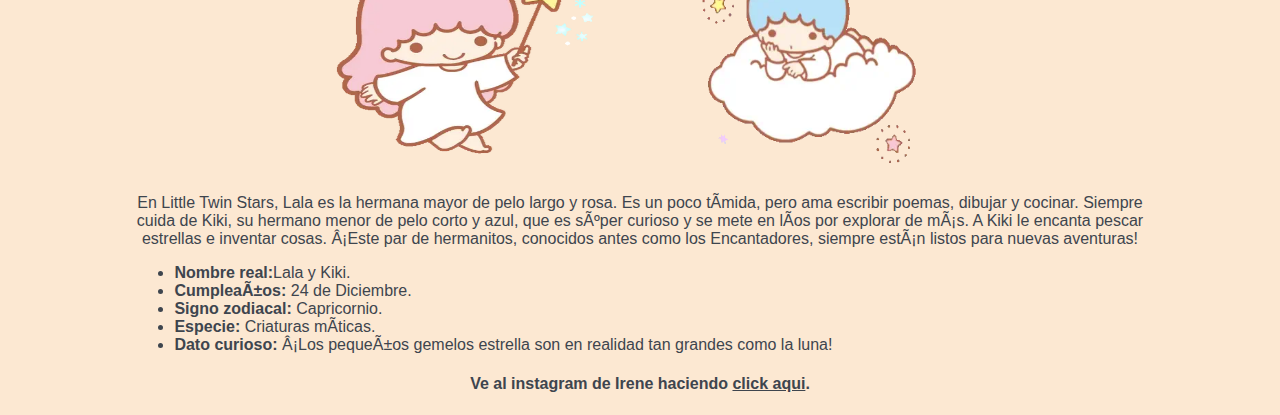
==== commit 92b057db: "cambios peques" ====
--- a/index.html
+++ b/index.html
@@ -164,45 +164,29 @@
             <div class="datos">
                 <ul>
                     <li><strong>Nombre real:</strong> Gudetama.</li>
-                    <li><strong>Cumpleaños:</strong></li>
-                    <li><strong>Signo zodiacal:</strong></li>
-                    <li><strong>Pasatiempo:</strong></li>
-                    <li><strong>Dato curioso:</strong></li>
+                    <li><strong>Cumpleaños:</strong> ¡Todos los días son el cumpleaños de Gudetama! </li>
+                    <li><strong>Genero:</strong> No binario.</li>
+                    <li><strong>Pasatiempo:</strong> No tiene pasatiempos, es muy perezoso para tener eso.</li>
+                    <li><strong>Dato curioso:</strong> Nació de un huevo azul.</li>
                 </ul>
             </div>
 
             <h3 id="littleTwinStars">Little Twin Stars</h3>
-            <img src="Little Star 2.webp" alt="TwinStar">
-            <img src="Little Star 1.webp" alt="TwinStar">
-            <p>algo.</p>
+                <img src="Little Star 2.webp" alt="TwinStar">
+                <img src="Little Star 1.webp" alt="TwinStar">
+            <p>En Little Twin Stars, Lala es la hermana mayor de pelo largo y rosa. Es un poco tímida, pero ama escribir poemas, dibujar y cocinar. Siempre cuida de Kiki, su hermano menor de pelo corto y azul, que es súper curioso y se mete en líos por explorar de más. A Kiki le encanta pescar estrellas e inventar cosas. ¡Este par de hermanitos, conocidos antes como los Encantadores, siempre están listos para nuevas aventuras!</p>
             <div class="datos">
                 <ul>
-                    <li><strong>Nombre real:</strong></li>
-                    <li><strong>Apodo:</strong></li>
-                    <li><strong>Cumpleaños:</strong></li>
-                    <li><strong>Signo zodiacal:</strong></li>
-                    <li><strong>Pasatiempo:</strong></li>
-                    <li><strong>Dato curioso:</strong></li>
+                    <li><strong>Nombre real:</strong>Lala y Kiki.</li>
+                    <li><strong>Cumpleaños:</strong> 24 de Diciembre.</li>
+                    <li><strong>Signo zodiacal:</strong> Capricornio.</li>
+                    <li><strong>Especie:</strong> Criaturas míticas.</li>
+                    <li><strong>Dato curioso:</strong> ¡Los pequeños gemelos estrella son en realidad tan grandes como la luna!</li>
                 </ul>
             </div>
 
 
             <h4>Ve al instagram de Irene haciendo <a href="https://www.instagram.com/irenecorb/">click aqui</a>.</h4>
-            <h4><a href="Pagina1.html"> Aqui encontraras mas informacion</a></h4>
-
-            <p>Contactanos!</p>
-            <form>
-                <input type="text" placeholder="Nombre" />
-                <br>
-
-                <input type="email" placeholder="e-mail"/>
-                <br>
-
-                <textarea></textarea>
-
-                <button>Enviar</button>
-
-            </form>
         </div>
 
     </body>
--- a/style.css
+++ b/style.css
@@ -37,7 +37,6 @@
 nav ul li a {
     display: block;
     padding: 10px;
-    color: rgb(62,69,78);
     background-color: rgba(252,222,240);
     text-decoration: none;
 }
@@ -53,9 +52,12 @@
     flex-direction: column;
 }
 
-.imagen{
-    width: 900;
+.contenedor img{
+
     margin: auto;
+    box-sizing: border-box;
+    height: 260px;
+    width: 330px;
 }
 
 .datos li{
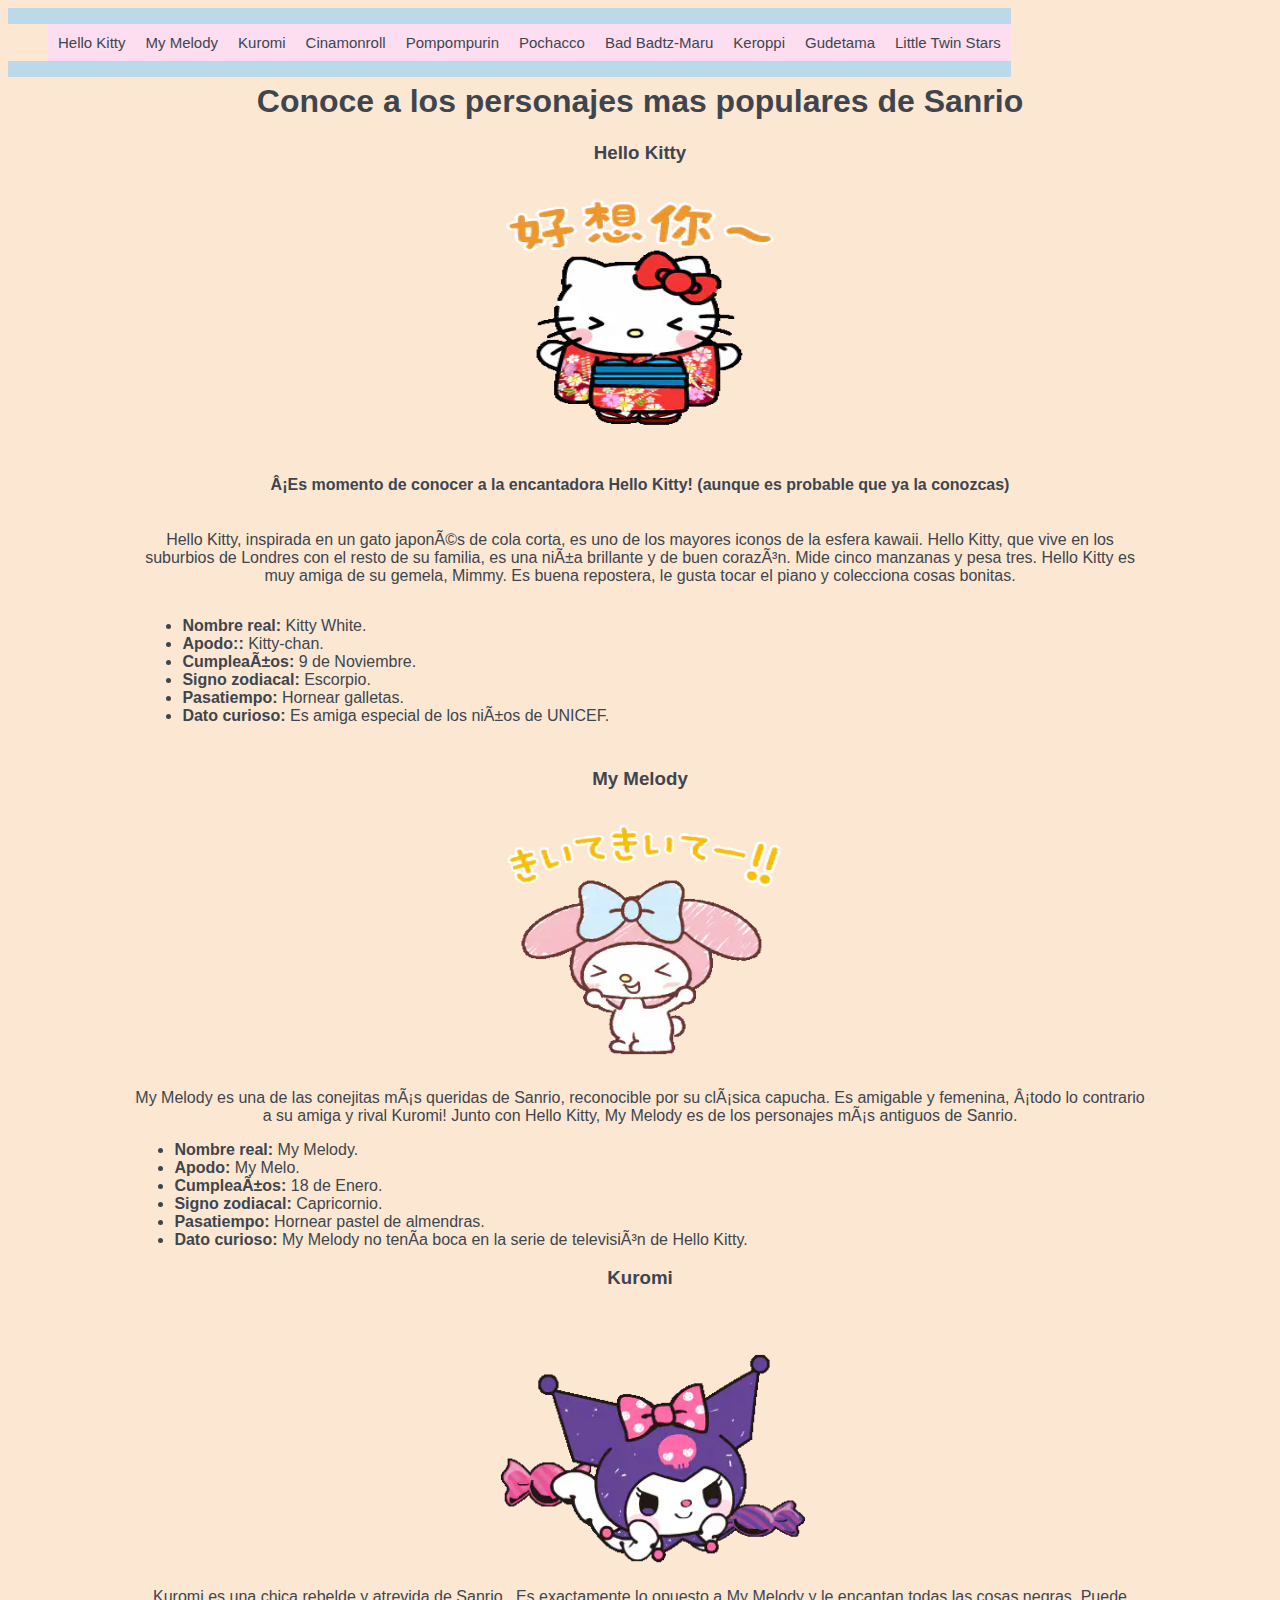
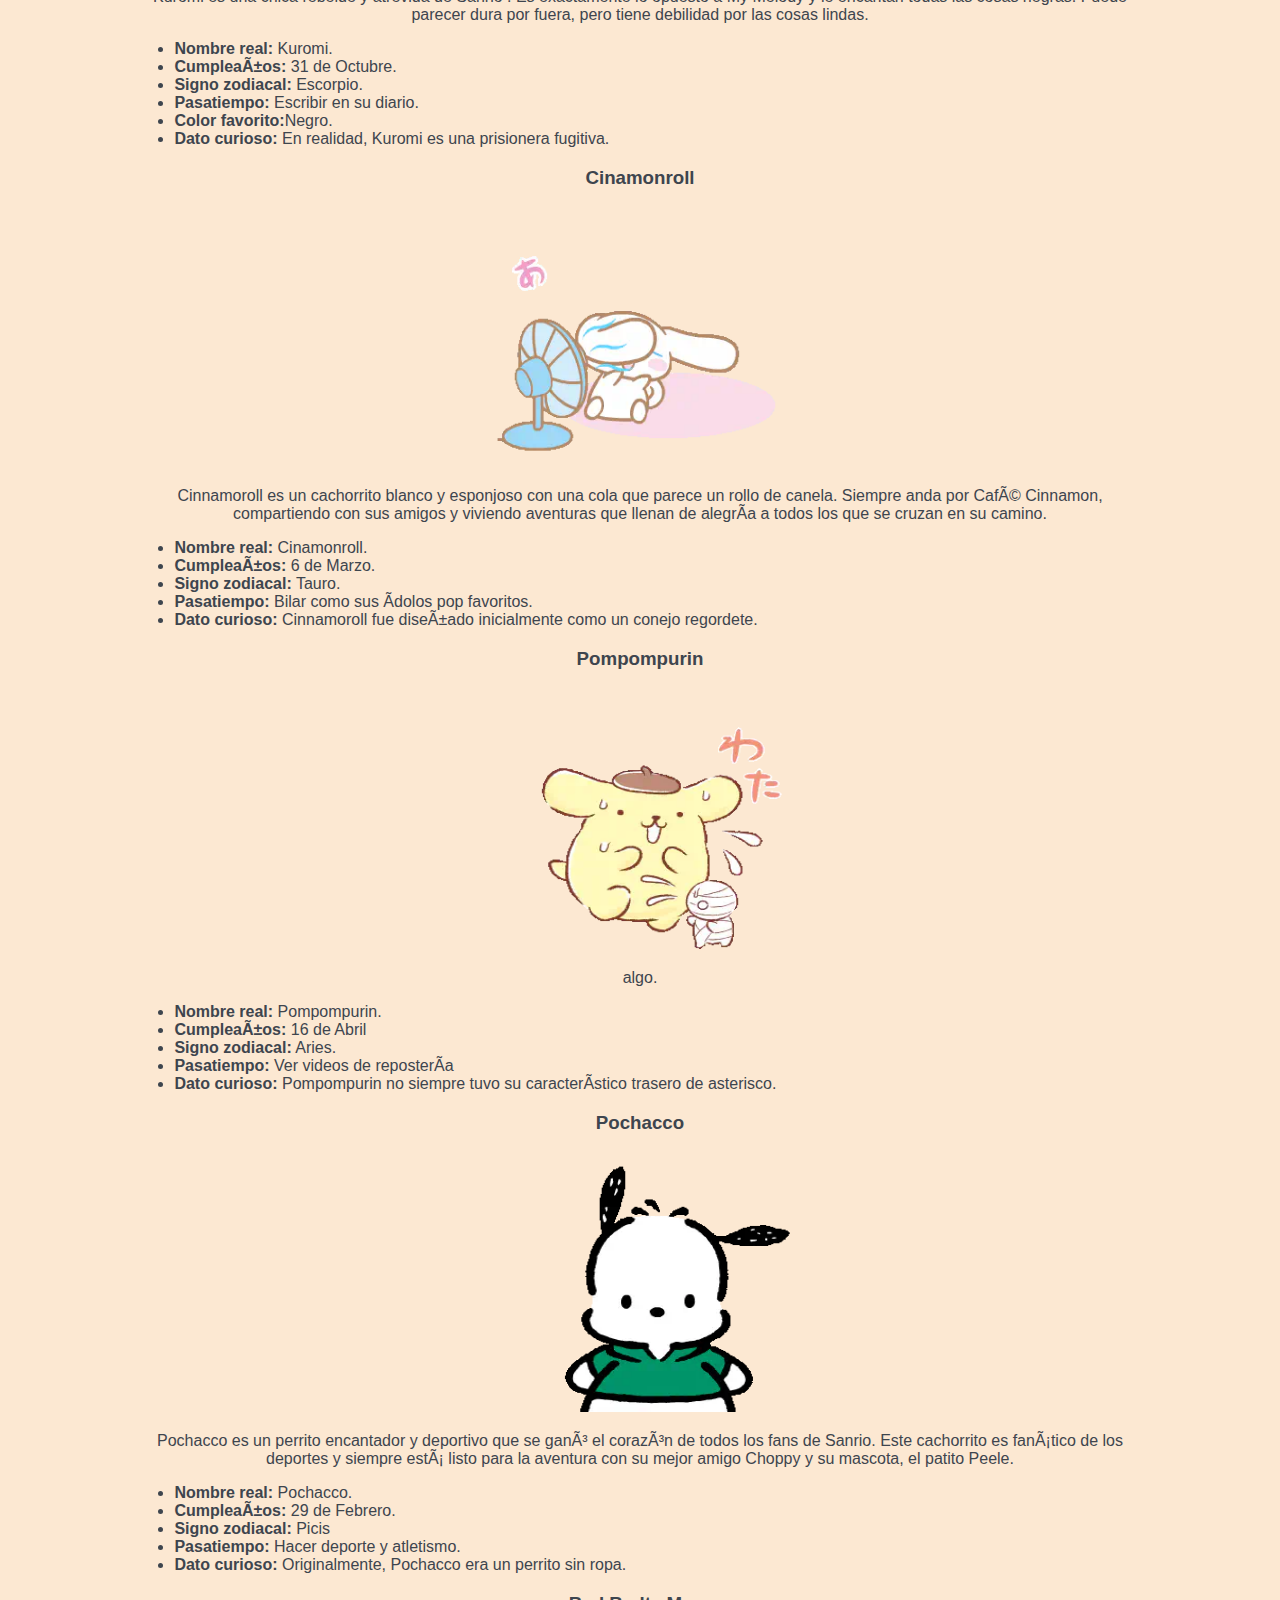
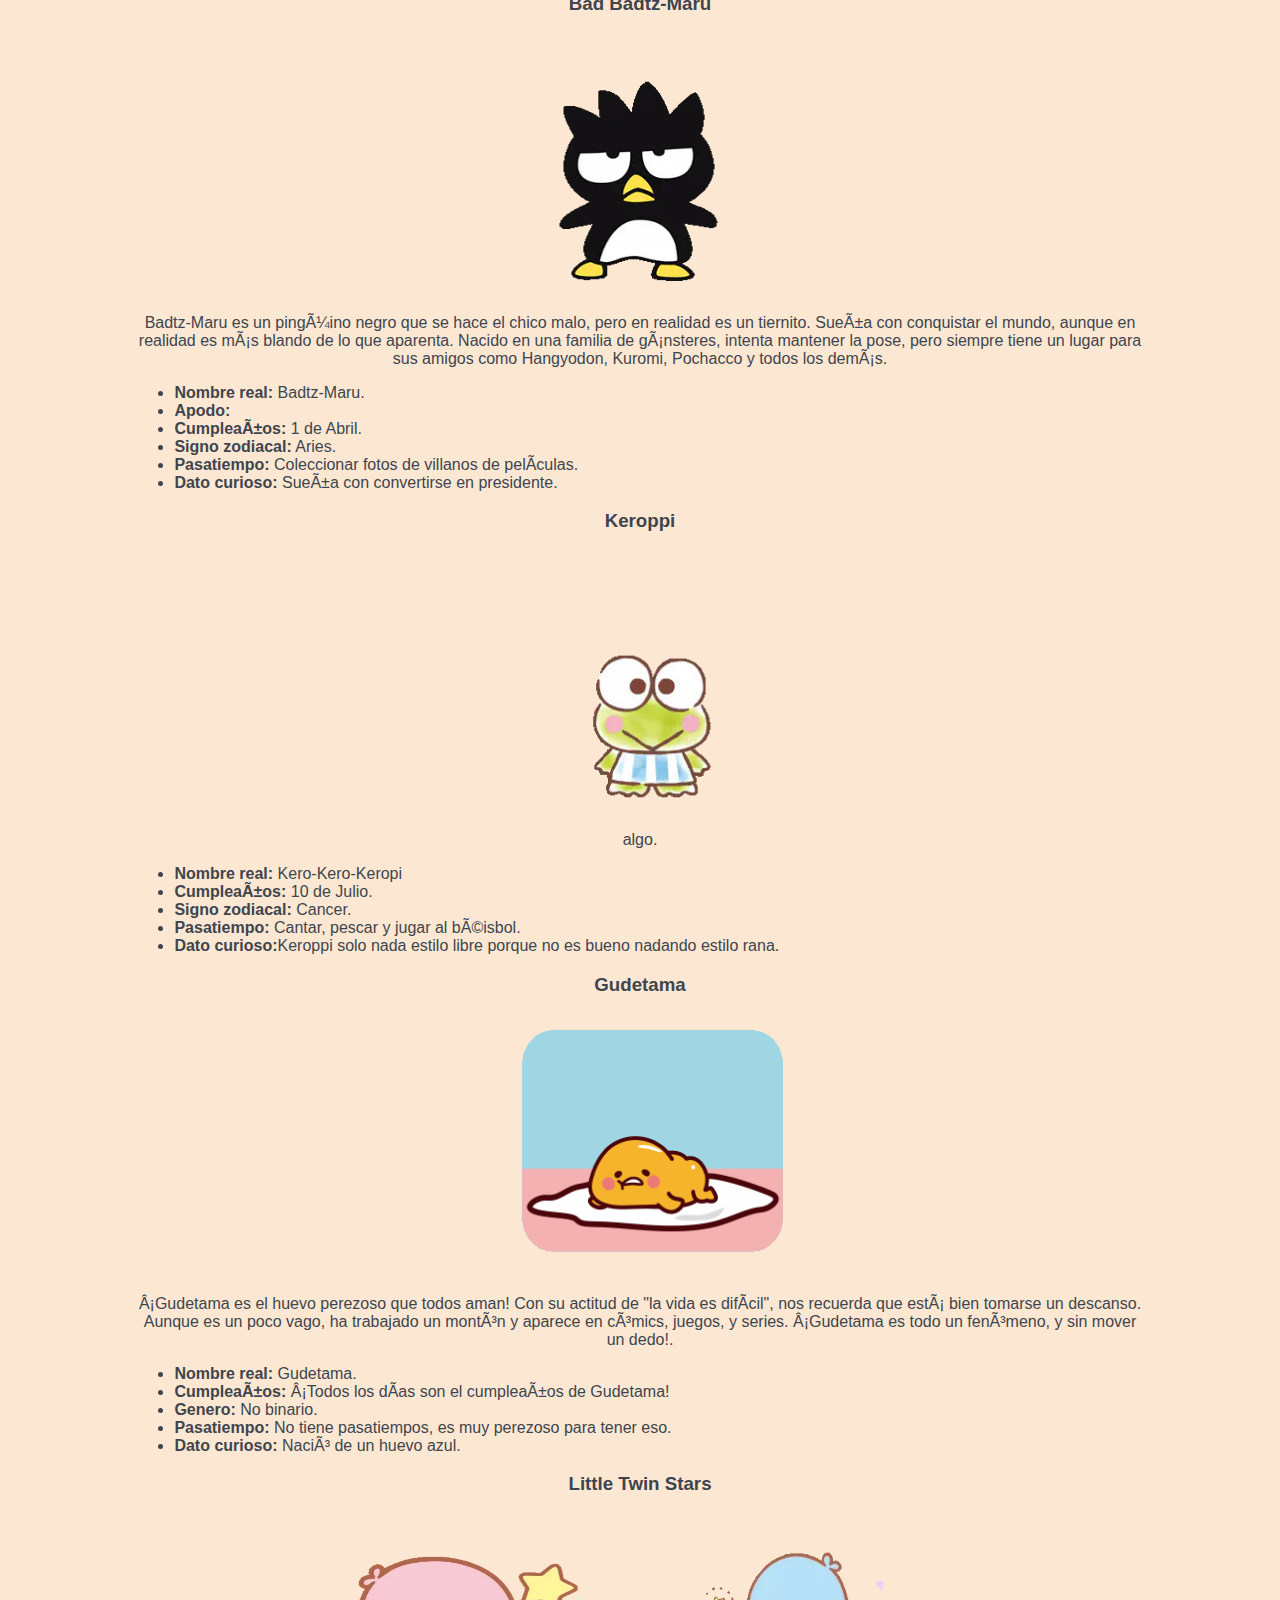
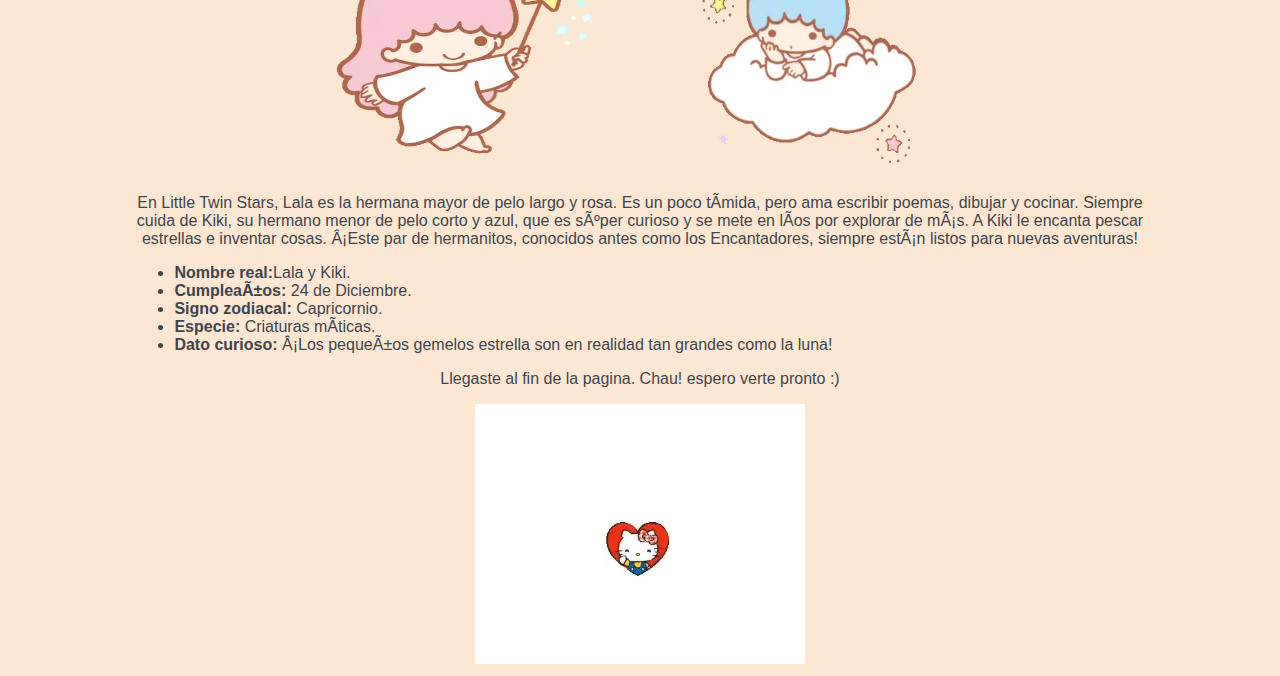
==== commit 69ebf2f4: "adios hello kitty" ====
--- a/index.html
+++ b/index.html
@@ -185,8 +185,11 @@
                 </ul>
             </div>
 
+            <p>Llegaste al fin de la pagina. Chau! espero verte pronto :) </p>
 
-            <h4>Ve al instagram de Irene haciendo <a href="https://www.instagram.com/irenecorb/">click aqui</a>.</h4>
+            <a href="https://www.instagram.com/irenecorb/">
+                <img src="Chau.webp" alt="Bye Bye">
+            </a>
         </div>
 
     </body>
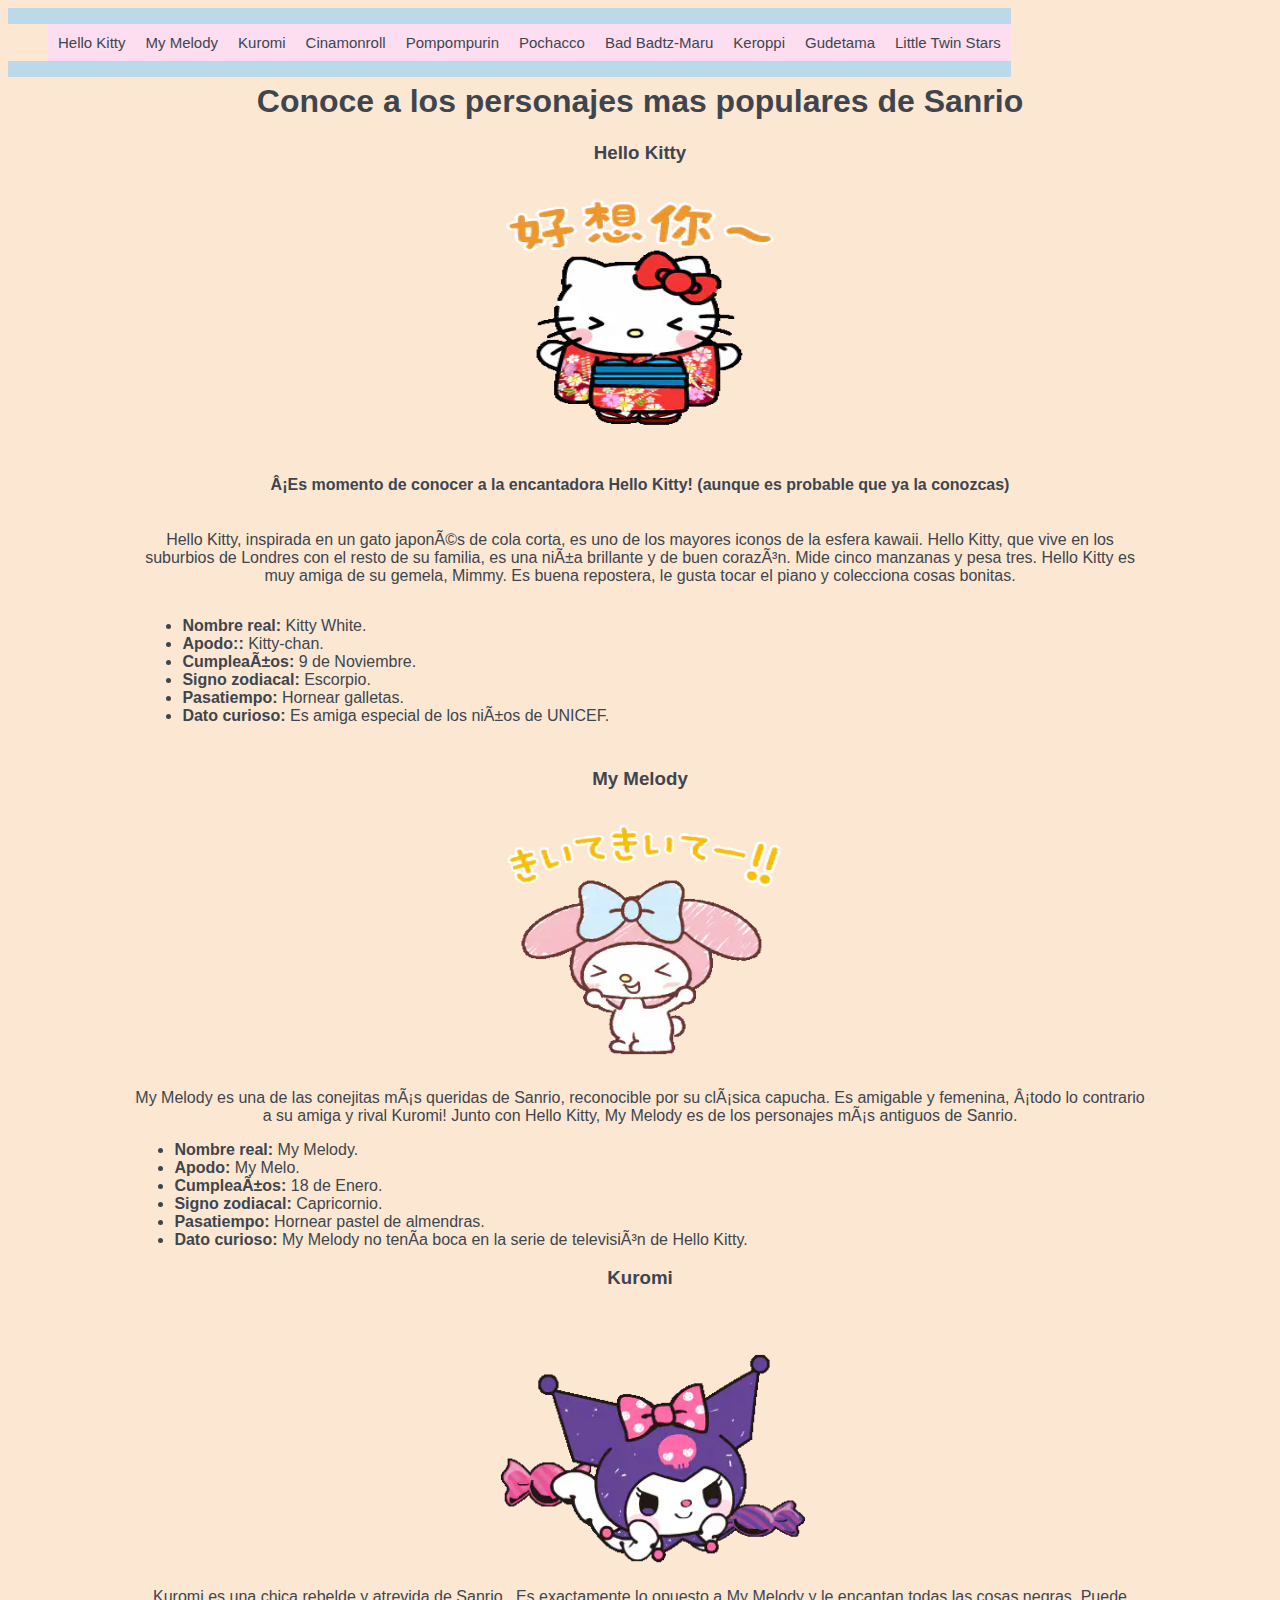
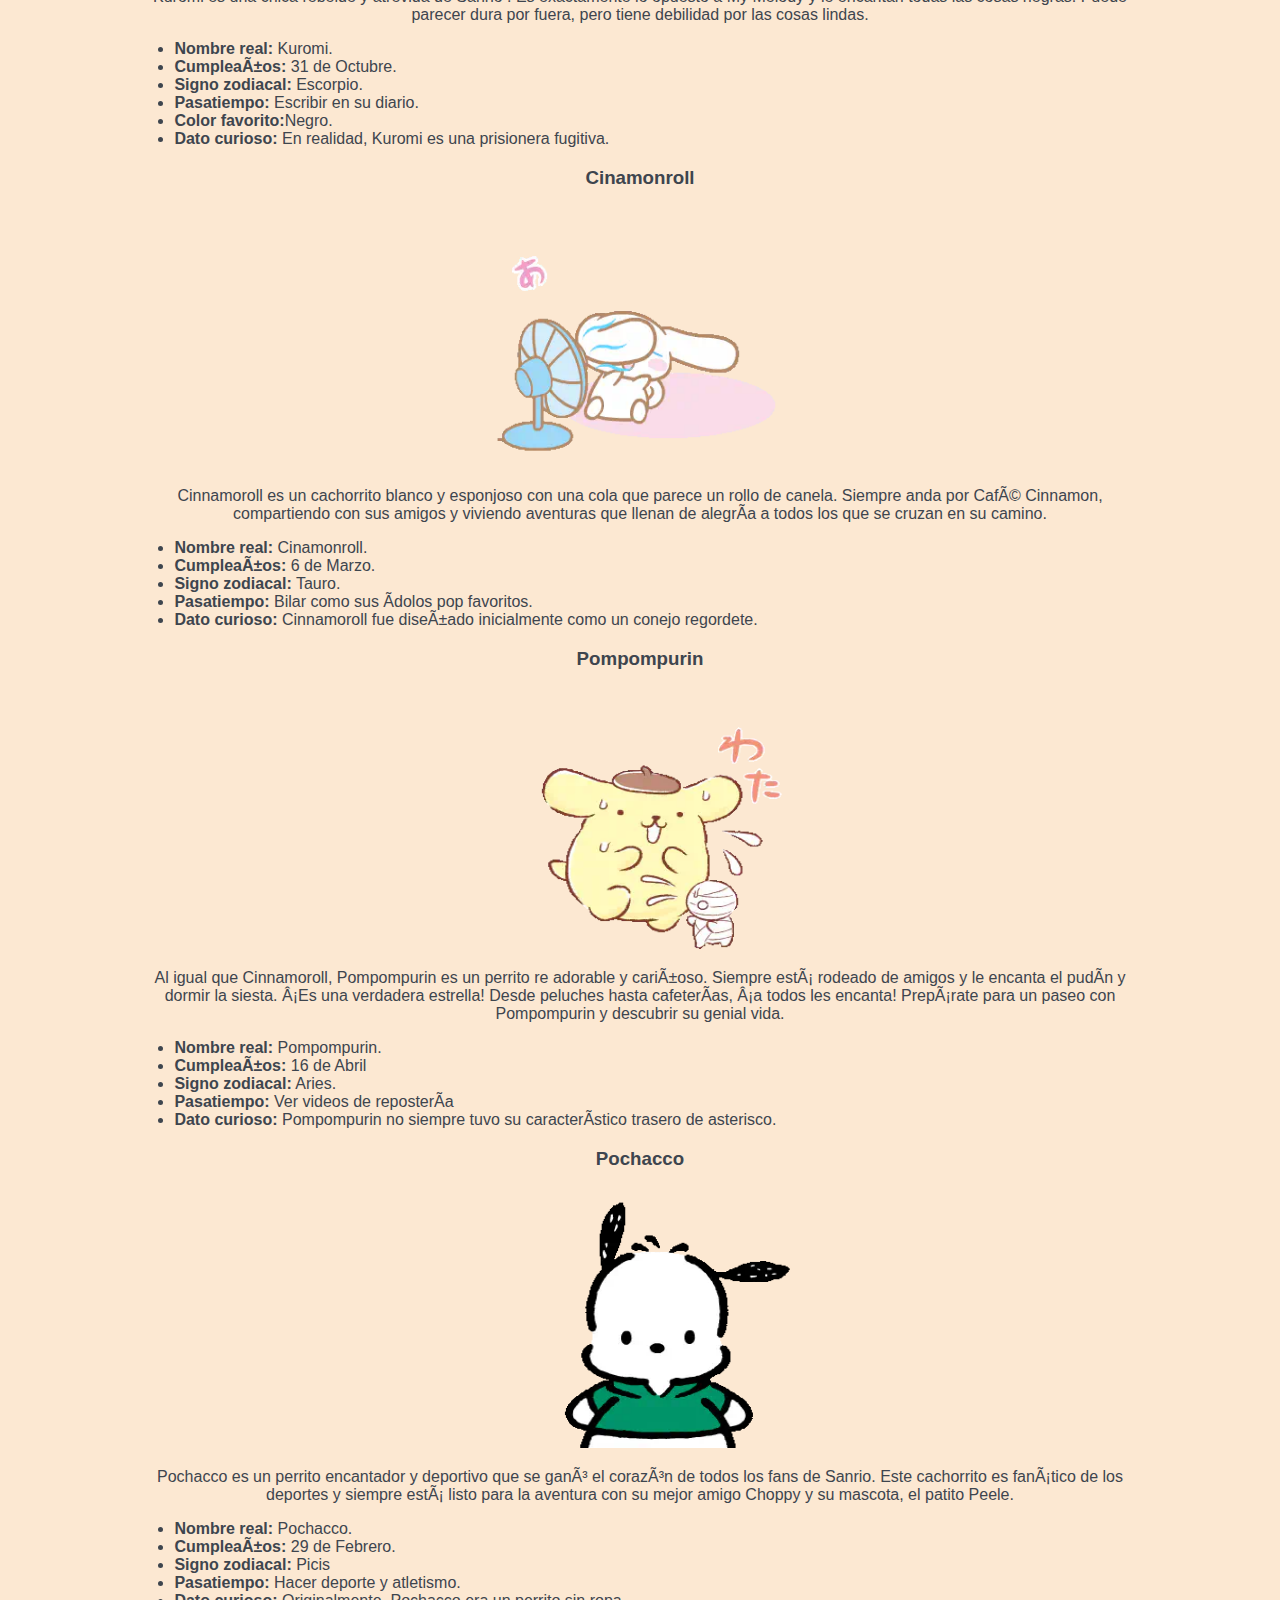
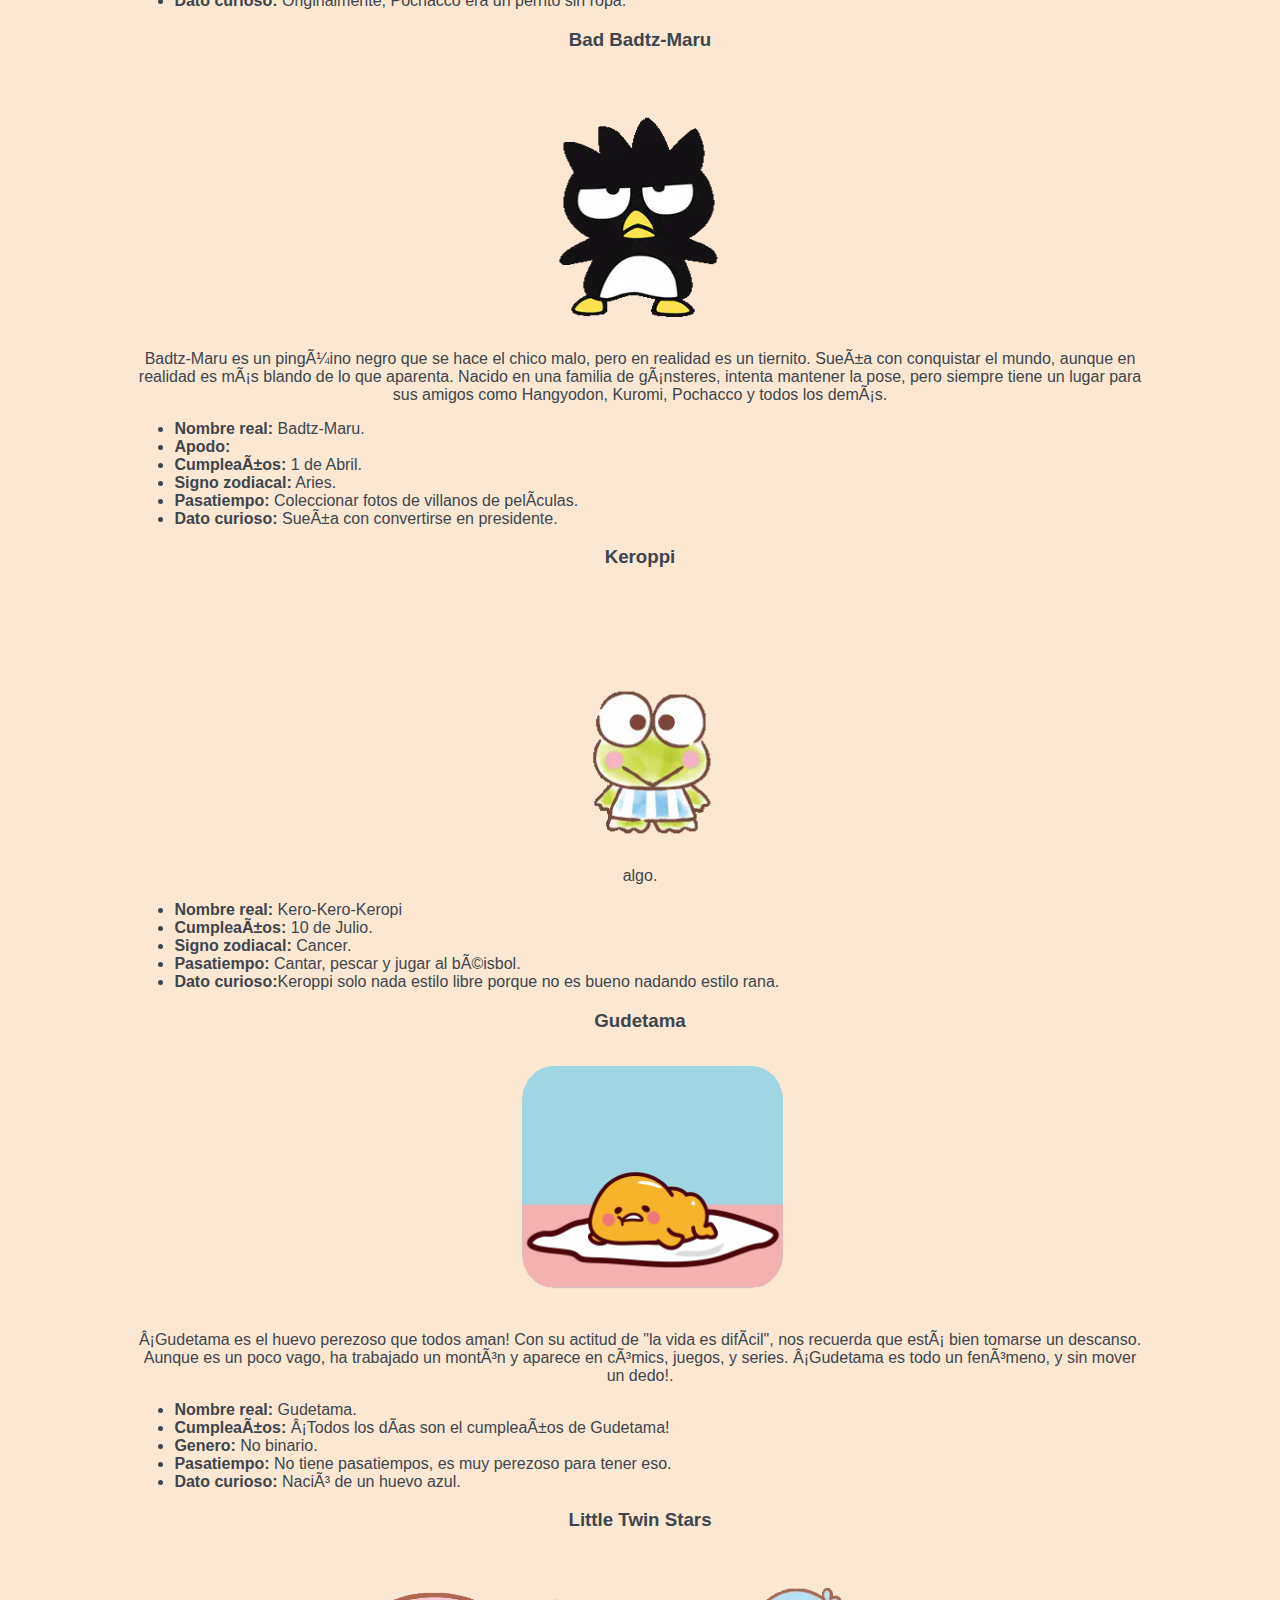
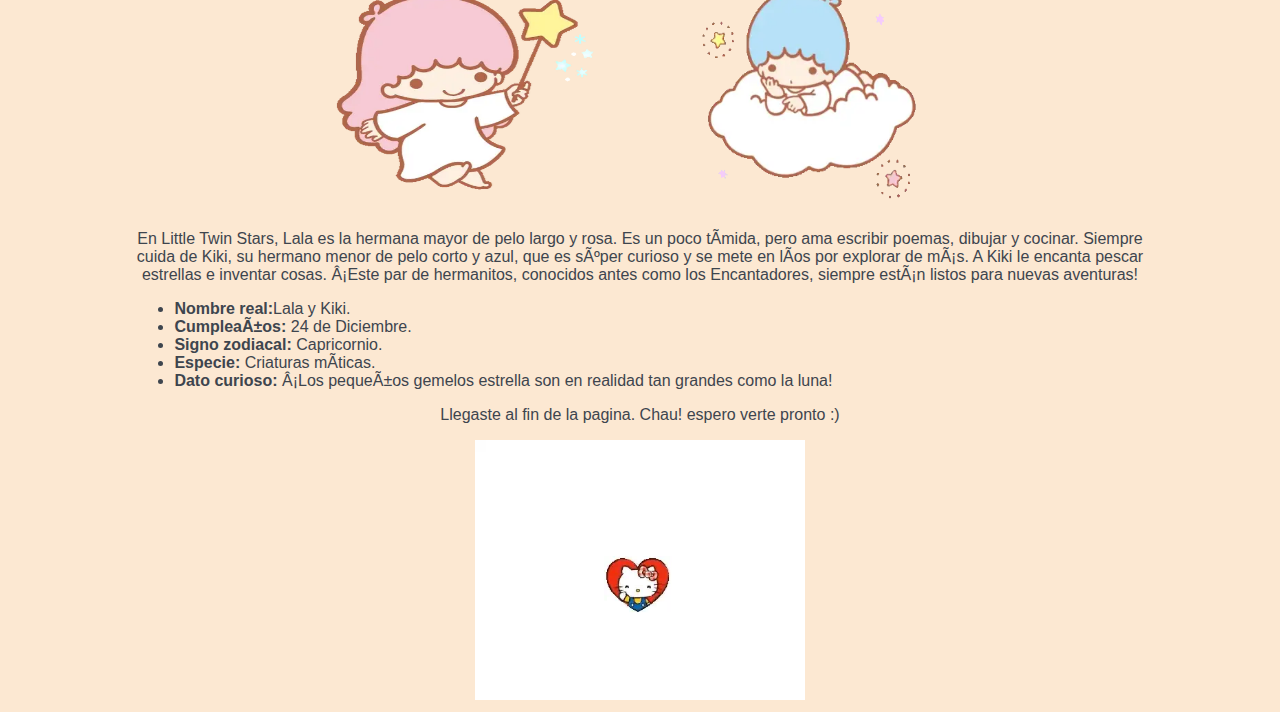
==== commit bebdd0e6: "pompompurin" ====
--- a/index.html
+++ b/index.html
@@ -107,7 +107,7 @@
 
             <h3 id="pompompurin">Pompompurin</h3>
             <img src="Pompompurin.webp" alt="Pompompurin">
-            <p>algo.</p>
+            <p>Al igual que Cinnamoroll, Pompompurin es un perrito re adorable y cariñoso. Siempre está rodeado de amigos y le encanta el pudín y dormir la siesta. ¡Es una verdadera estrella! Desde peluches hasta cafeterías, ¡a todos les encanta! Prepárate para un paseo con Pompompurin y descubrir su genial vida.</p>
             <div class="datos">
                 <ul>
                     <li><strong>Nombre real:</strong> Pompompurin.</li>
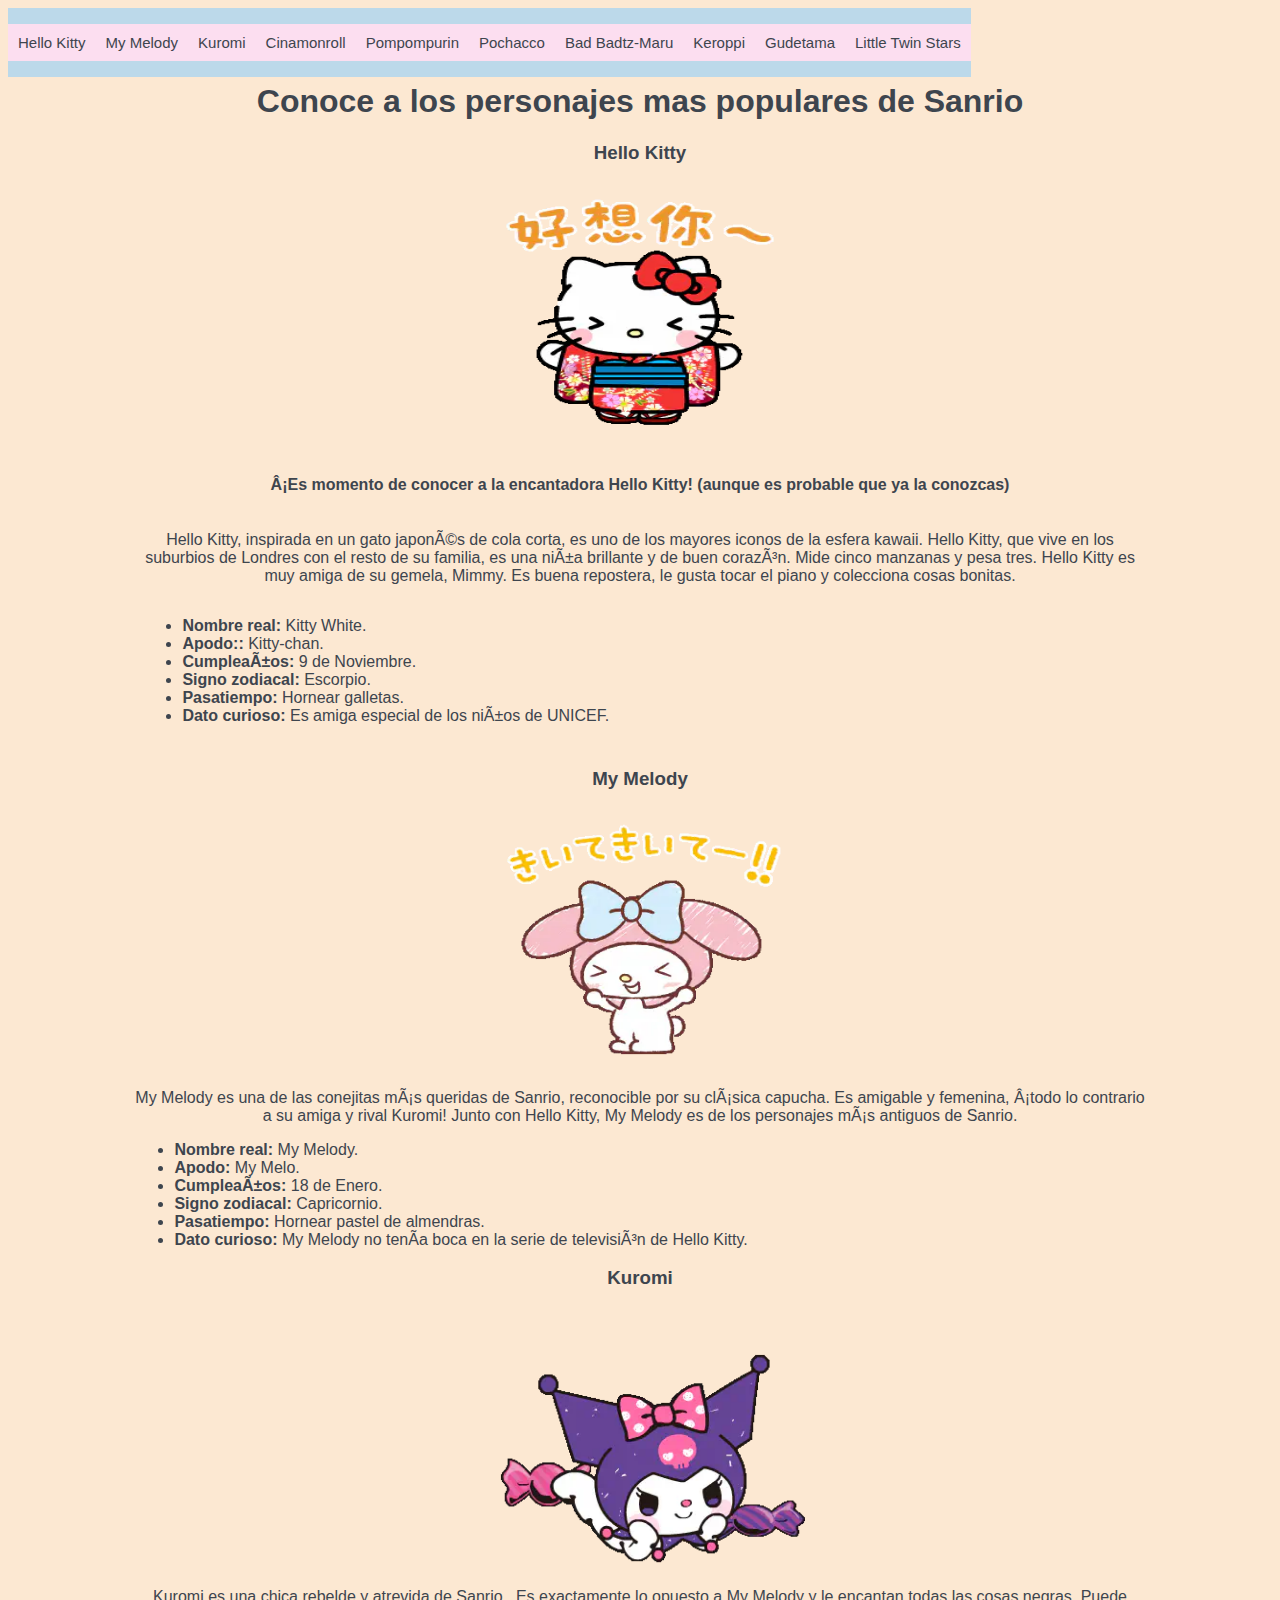
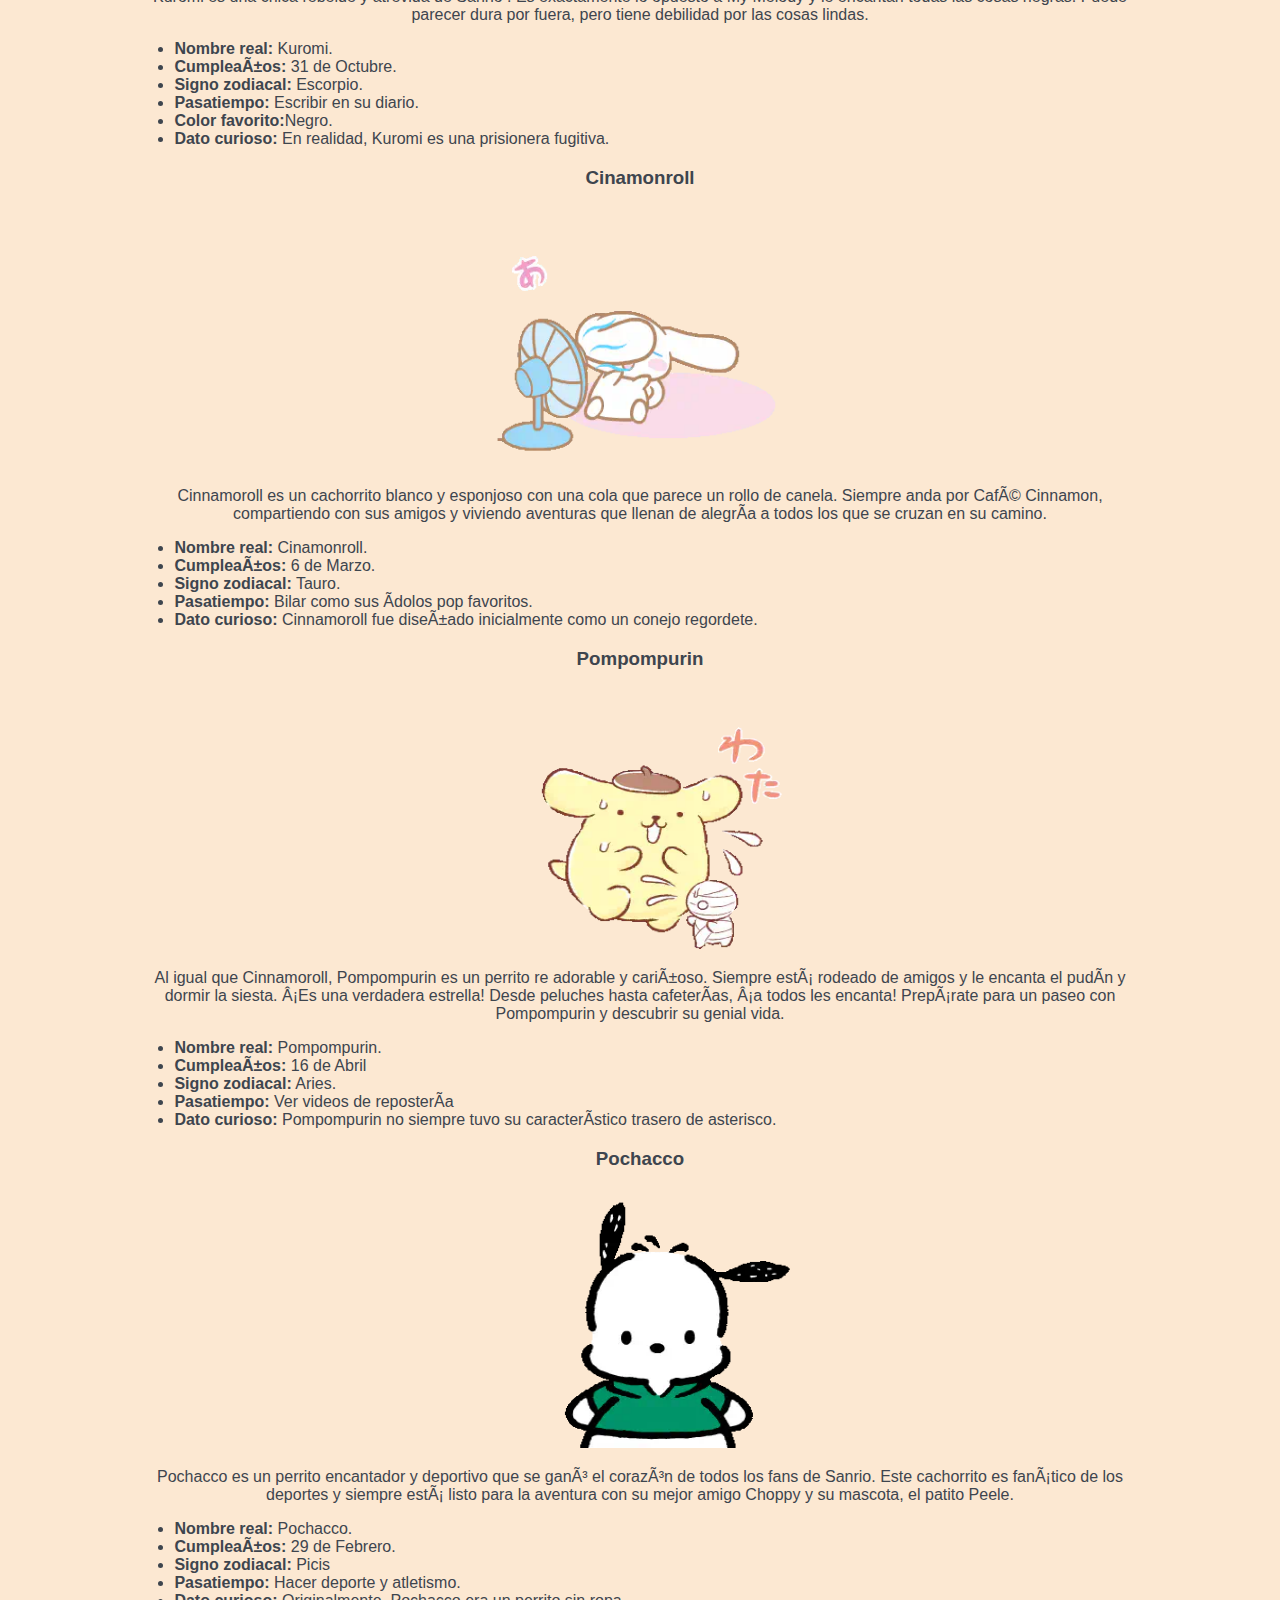
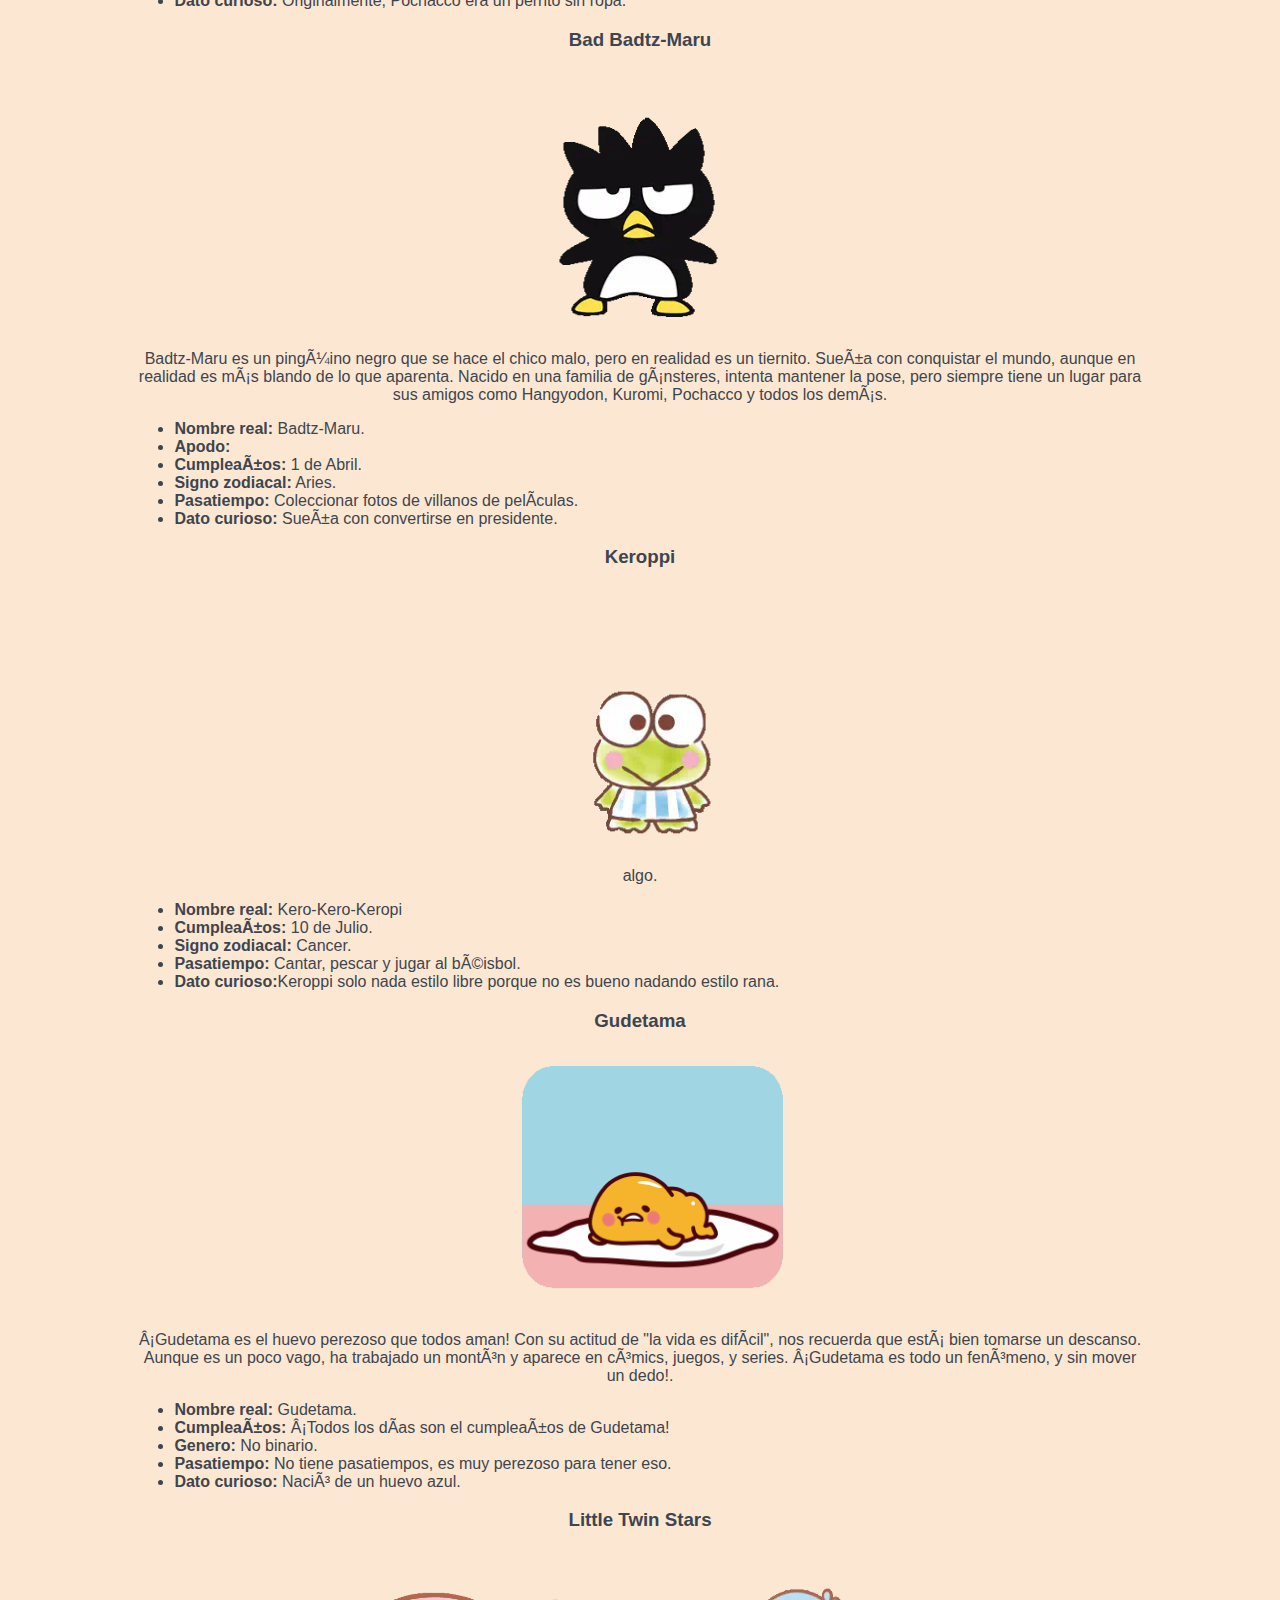
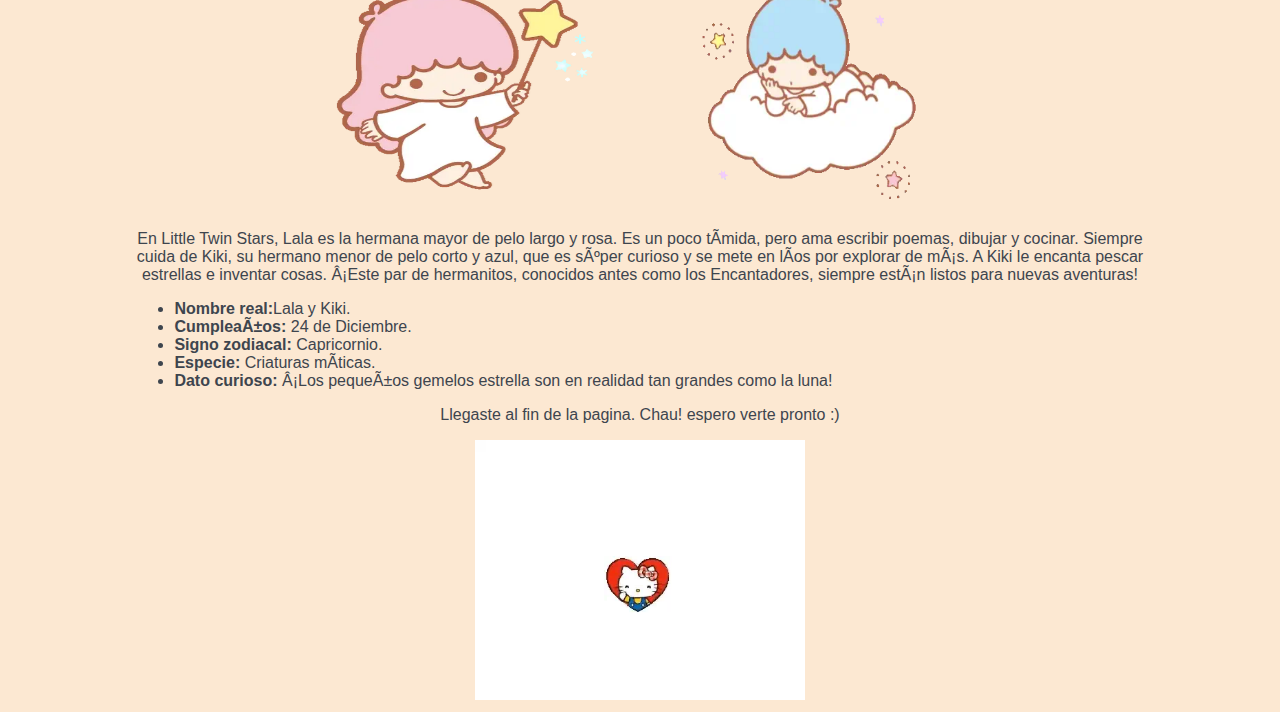
==== commit fe61c746: "arreglo nav" ====
--- a/index.html
+++ b/index.html
@@ -16,7 +16,6 @@
          Control +  K + C y forma 
          un parrafo -->
         
-        
 
         <header>
             <nav>
@@ -34,6 +33,7 @@
                 </ul>
             </nav>
         </header>
+
         <br><br><br>
 
         <div class="contenedor">
--- a/style.css
+++ b/style.css
@@ -26,6 +26,7 @@
 nav ul {
     list-style: none;
     overflow: hidden; 
+    padding: 0px;
 }
   
 nav ul li {
